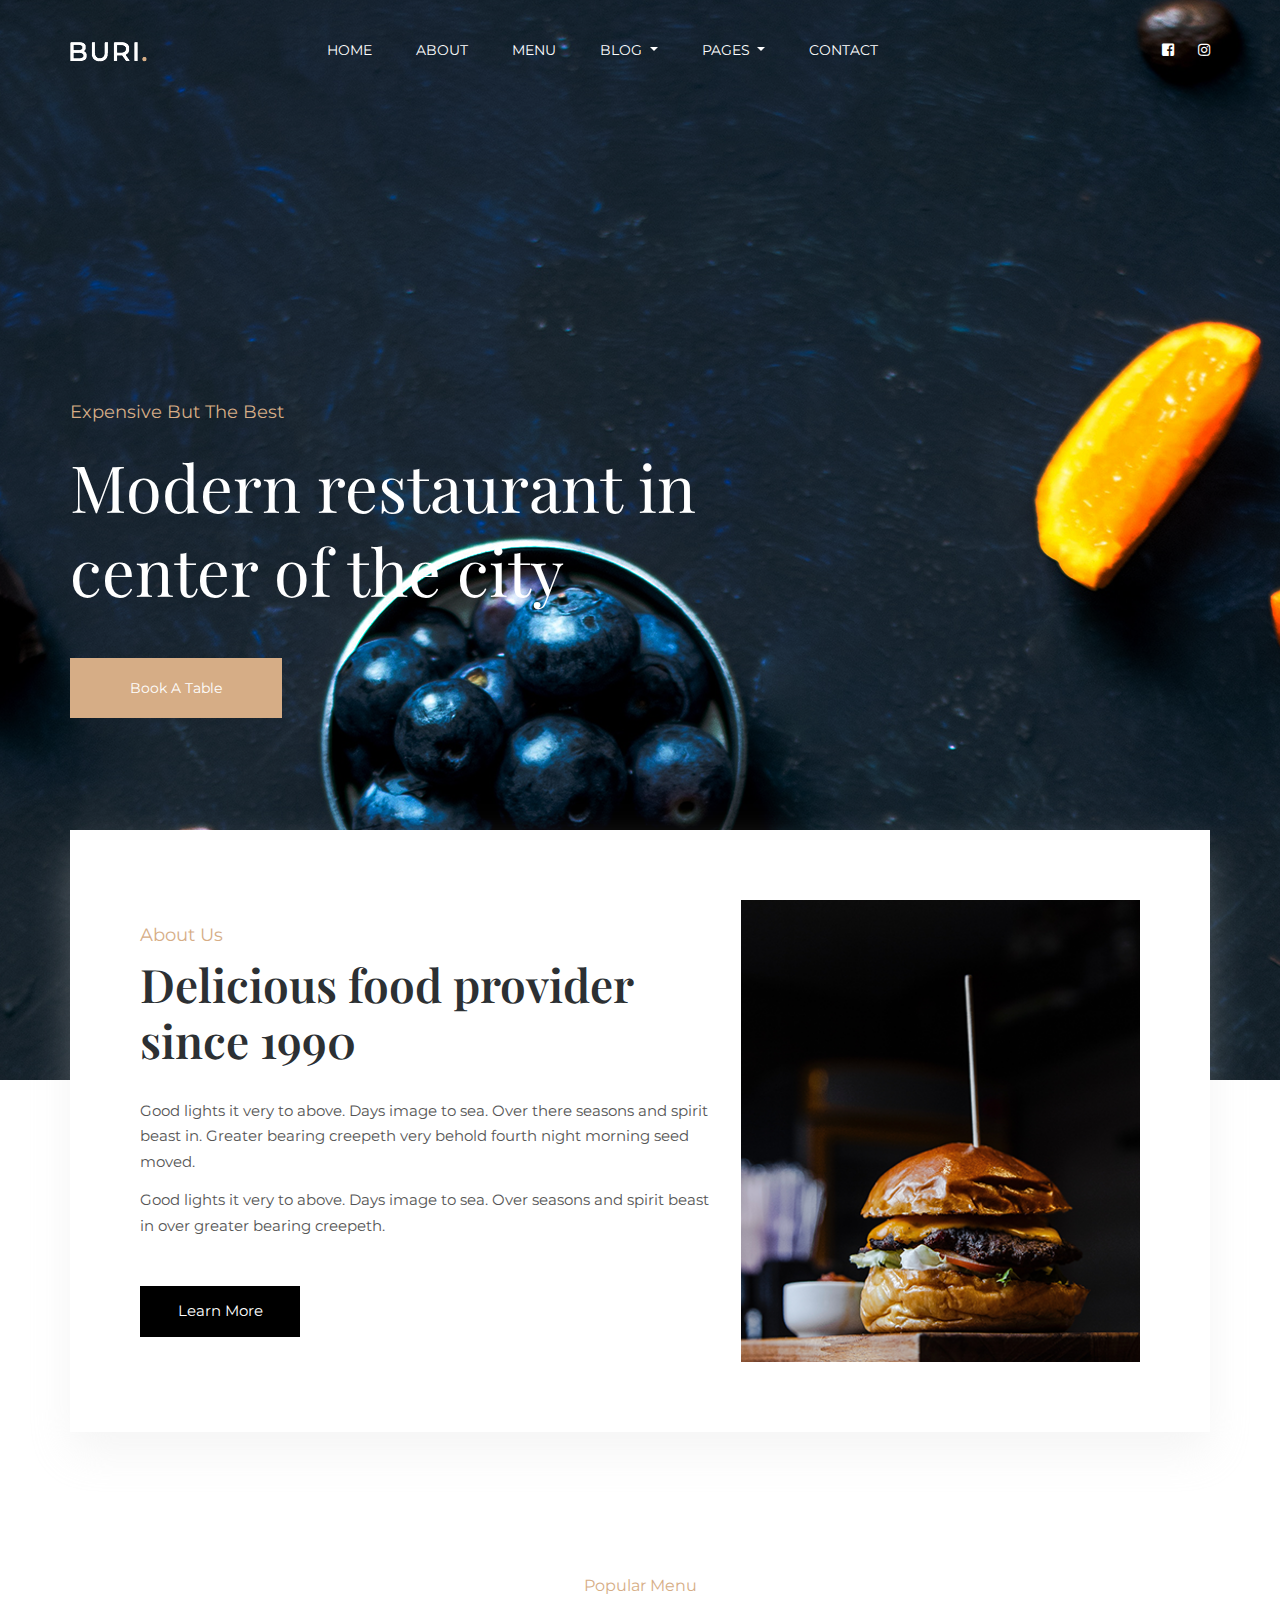
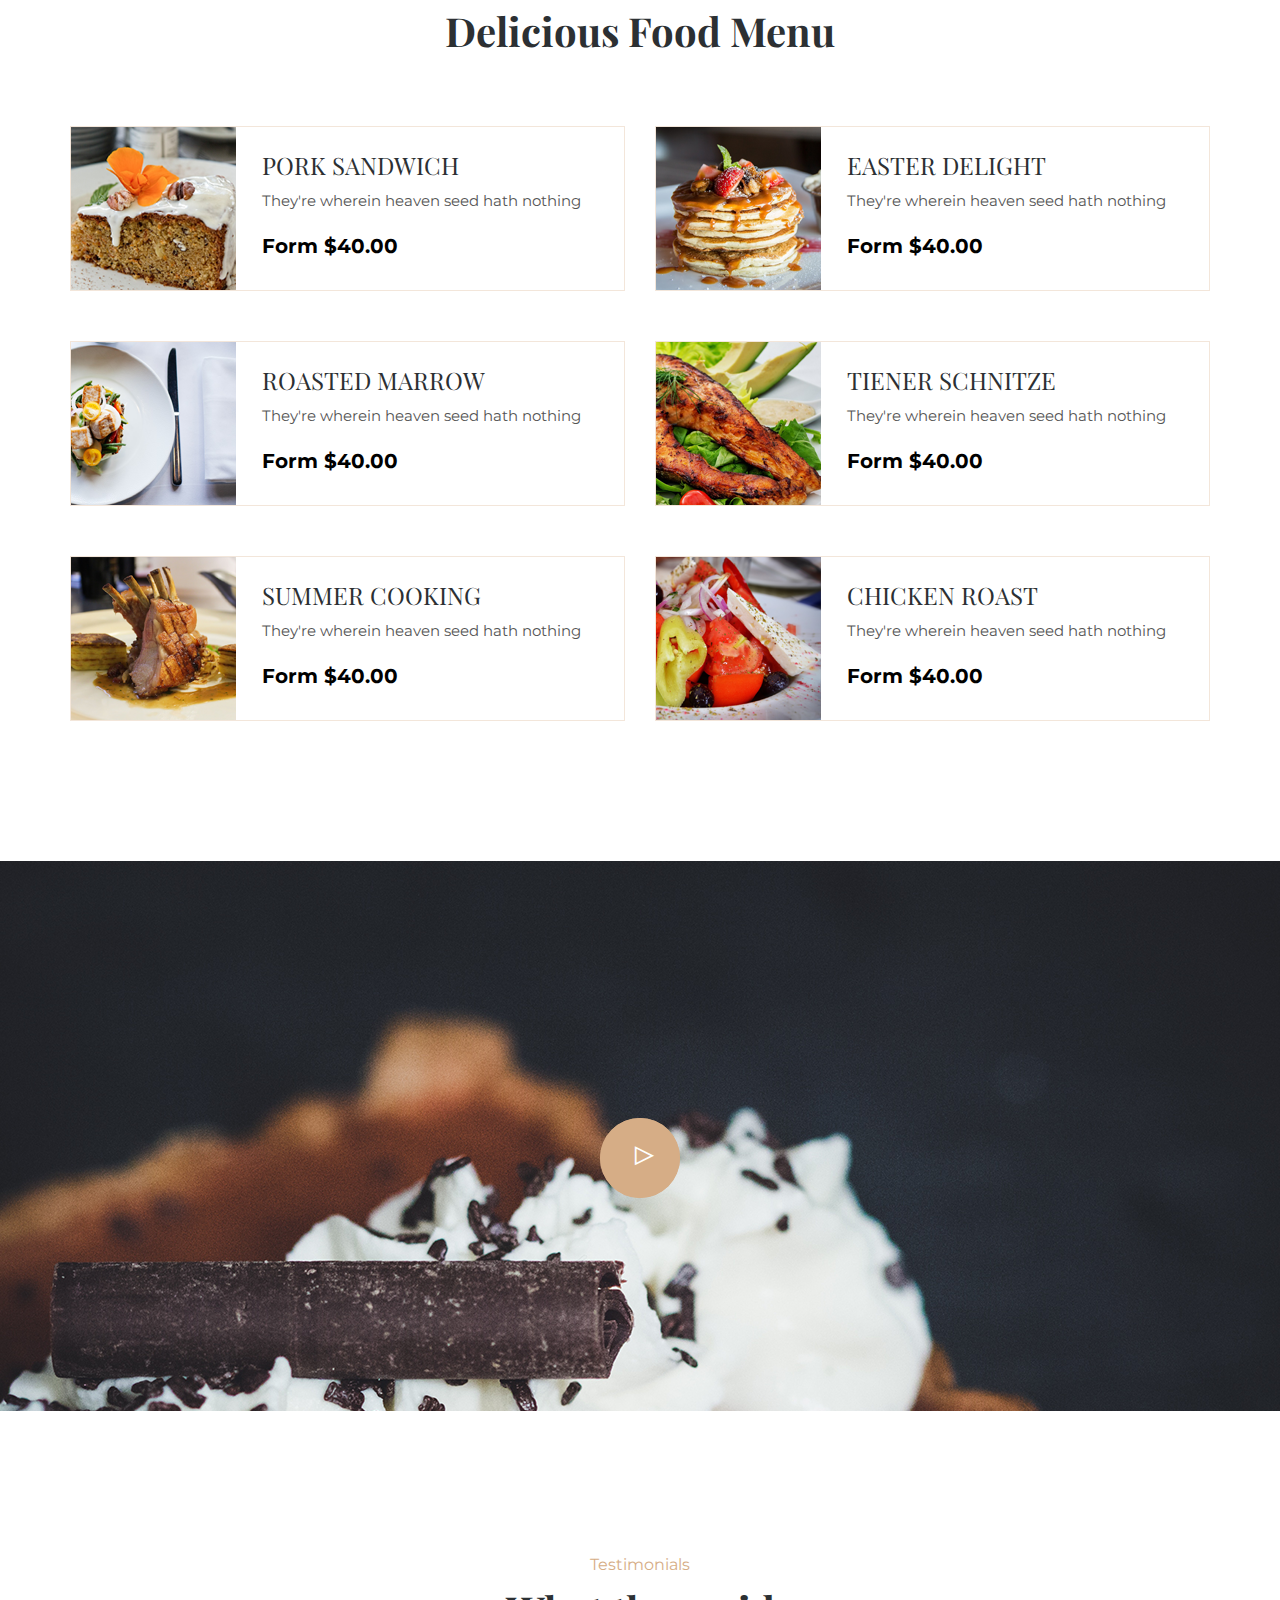
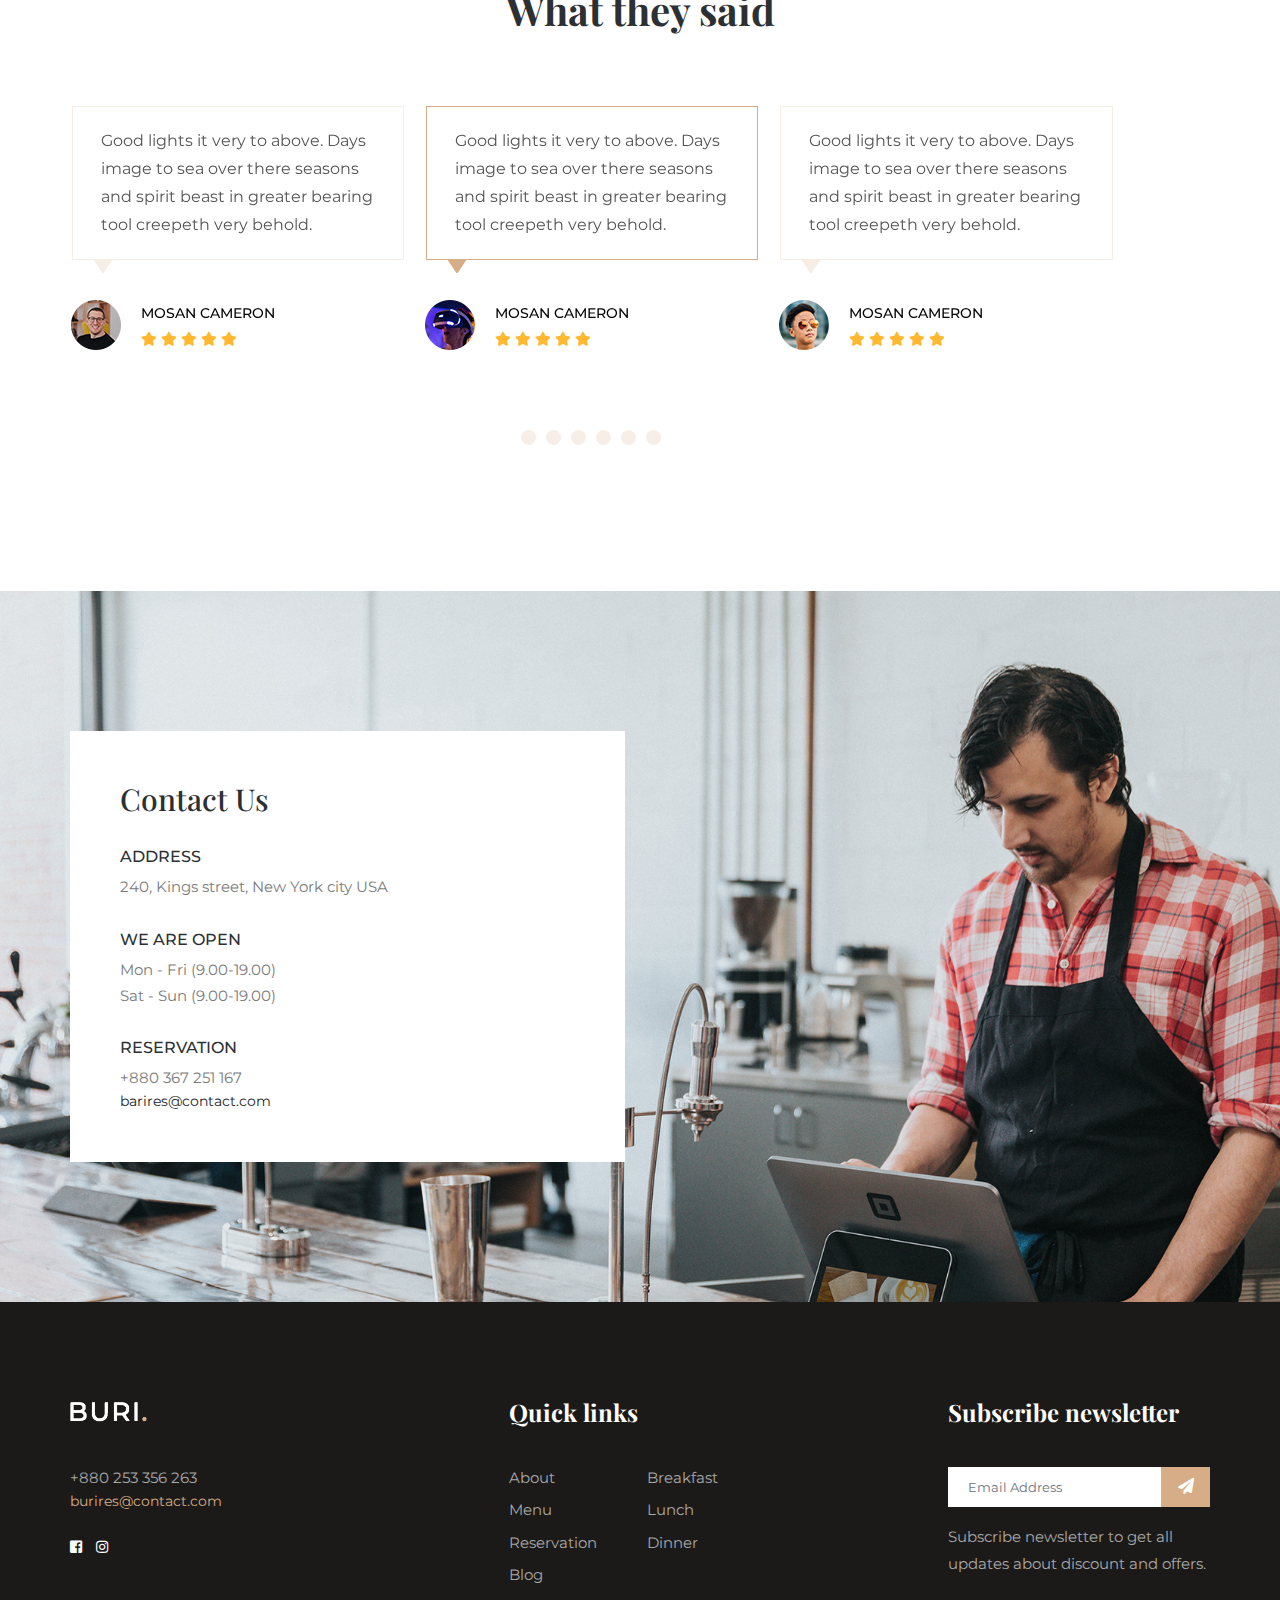
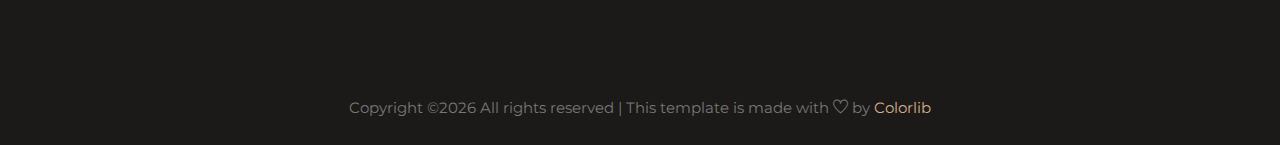
==== index.html @ 941c624f "Added restaurant template" ====
<!DOCTYPE html>
<html lang="en">
  <head>
    <!-- Required meta tags -->
    <meta charset="utf-8" />
    <meta
      name="viewport"
      content="width=device-width, initial-scale=1, shrink-to-fit=no"
    />
    <title>Buri HTML5 Bootstrap Template by Colorlib</title>
    <link rel="icon" href="img/favicon.png" />
    <!-- Bootstrap CSS -->
    <link rel="stylesheet" href="css/bootstrap.min.css" />
    <!-- animate CSS -->
    <link rel="stylesheet" href="css/animate.css" />
    <!-- owl carousel CSS -->
    <link rel="stylesheet" href="css/owl.carousel.min.css" />
    <!-- themify CSS -->
    <link rel="stylesheet" href="css/themify-icons.css" />
    <!-- flaticon CSS -->
    <link rel="stylesheet" href="css/flaticon.css" />
    <!-- font awesome CSS -->
    <link rel="stylesheet" href="css/magnific-popup.css" />
    <!-- swiper CSS -->
    <link rel="stylesheet" href="css/slick.css" />
    <link rel="stylesheet" href="css/gijgo.min.css" />
    <link rel="stylesheet" href="css/nice-select.css" />
    <link rel="stylesheet" href="css/all.css" />
    <!-- style CSS -->
    <link rel="stylesheet" href="css/style.css" />
  </head>

  <body>
    <!--::header part start::-->
    <header class="main_menu home_menu">
      <div class="container">
        <div class="row align-items-center">
          <div class="col-lg-12">
            <nav class="navbar navbar-expand-lg navbar-light">
              <a class="navbar-brand" href="index.html">
                <img src="img/logo.png" alt="logo" />
              </a>
              <button
                class="navbar-toggler"
                type="button"
                data-toggle="collapse"
                data-target="#navbarSupportedContent"
                aria-controls="navbarSupportedContent"
                aria-expanded="false"
                aria-label="Toggle navigation"
              >
                <span class="navbar-toggler-icon"></span>
              </button>

              <div
                class="collapse navbar-collapse main-menu-item justify-content-end"
                id="navbarSupportedContent"
              >
                <ul class="navbar-nav">
                  <li class="nav-item">
                    <a class="nav-link" href="index.html">Home</a>
                  </li>
                  <li class="nav-item">
                    <a class="nav-link" href="about.html">About</a>
                  </li>
                  <li class="nav-item">
                    <a class="nav-link" href="food_menu.html">Menu</a>
                  </li>
                  <li class="nav-item dropdown">
                    <a
                      class="nav-link dropdown-toggle"
                      href="blog.html"
                      id="navbarDropdown"
                      role="button"
                      data-toggle="dropdown"
                      aria-haspopup="true"
                      aria-expanded="false"
                    >
                      Blog
                    </a>
                    <div class="dropdown-menu" aria-labelledby="navbarDropdown">
                      <a class="dropdown-item" href="blog.html">Blog</a>
                      <a class="dropdown-item" href="single-blog.html"
                        >Single blog</a
                      >
                    </div>
                  </li>
                  <li class="nav-item dropdown">
                    <a
                      class="nav-link dropdown-toggle"
                      href="blog.html"
                      id="navbarDropdown_1"
                      role="button"
                      data-toggle="dropdown"
                      aria-haspopup="true"
                      aria-expanded="false"
                    >
                      pages
                    </a>
                    <div class="dropdown-menu" aria-labelledby="navbarDropdown_1">
                      <a class="dropdown-item" href="elements.html">Elements</a>
                    </div>
                  </li>
                  <li class="nav-item">
                    <a class="nav-link" href="contact.html">Contact</a>
                  </li>
                </ul>
              </div>
              <div class="social_icon d-none d-lg-block">
                <a href="#" class="single_social_icon"
                  ><i class="fab fa-facebook-square"></i
                ></a>
                <a href="#" class="single_social_icon"
                  ><i class="fab fa-instagram"></i
                ></a>
              </div>
            </nav>
          </div>
        </div>
      </div>
    </header>
    <!-- Header part end-->

    <!-- banner part start-->
    <section class="banner_part">
      <div class="container">
        <div class="row align-items-center">
          <div class="col-lg-7">
            <div class="banner_text">
              <div class="banner_text_iner">
                <h5>Expensive but the best</h5>
                <h1>Modern restaurant in center of the city</h1>
                <a href="#" class="btn_1">book a table</a>
              </div>
            </div>
          </div>
        </div>
      </div>
    </section>
    <!-- banner part start-->

    <!-- about part start-->
    <section class="about_part">
      <div class="container">
        <div class="row align-items-center justify-content-center">
          <div class="col-lg-12">
            <div class="about_part_iner">
              <div class="row align-items-center">
                <div class="col-lg-7">
                  <div class="about_text">
                    <h5>about us</h5>
                    <h2>Delicious food provider since 1990</h2>
                    <p>
                      Good lights it very to above. Days image to sea. Over
                      there seasons and spirit beast in. Greater bearing
                      creepeth very behold fourth night morning seed moved.
                    </p>
                    <p>
                      Good lights it very to above. Days image to sea. Over
                      seasons and spirit beast in over greater bearing creepeth.
                    </p>
                    <a href="#" class="btn_3">learn More</a>
                  </div>
                </div>
                <div class="col-lg-5">
                  <div class="about_img">
                    <img src="img/about.png" alt="" />
                  </div>
                </div>
              </div>
            </div>
          </div>
        </div>
      </div>
    </section>
    <!-- about part end-->

    <!-- food_menu start-->
    <section class="food_menu">
      <div class="container">
        <div class="row justify-content-center">
          <div class="col-lg-5">
            <div class="section_tittle">
              <p>Popular Menu</p>
              <h2>Delicious Food Menu</h2>
            </div>
          </div>
          <div class="col-lg-12">
            <div class="single-member">
              <div class="row">
                <div class="col-sm-6 col-lg-6">
                  <div class="single_food_item media">
                    <img
                      src="img/food_menu/single_food_1.png"
                      class="img-responsive"
                      alt="..."
                    />
                    <div class="media-body align-self-center">
                      <h3>Pork Sandwich</h3>
                      <p>They're wherein heaven seed hath nothing</p>
                      <h5>Form $40.00</h5>
                    </div>
                  </div>
                  <div class="single_food_item media">
                    <img
                      src="img/food_menu/single_food_2.png"
                      class="img-responsive"
                      alt="..."
                    />
                    <div class="media-body align-self-center">
                      <h3>Roasted Marrow</h3>
                      <p>They're wherein heaven seed hath nothing</p>
                      <h5>Form $40.00</h5>
                    </div>
                  </div>
                  <div class="single_food_item media">
                    <img
                      src="img/food_menu/single_food_3.png"
                      class="img-responsive"
                      alt="..."
                    />
                    <div class="media-body align-self-center">
                      <h3>Summer Cooking</h3>
                      <p>They're wherein heaven seed hath nothing</p>
                      <h5>Form $40.00</h5>
                    </div>
                  </div>
                </div>
                <div class="col-sm-6 col-lg-6">
                  <div class="single_food_item media">
                    <img
                      src="img/food_menu/single_food_4.png"
                      class="img-responsive"
                      alt="..."
                    />
                    <div class="media-body align-self-center">
                      <h3>Easter Delight</h3>
                      <p>They're wherein heaven seed hath nothing</p>
                      <h5>Form $40.00</h5>
                    </div>
                  </div>
                  <div class="single_food_item media">
                    <img
                      src="img/food_menu/single_food_5.png"
                      class="img-responsive"
                      alt="..."
                    />
                    <div class="media-body align-self-center">
                      <h3>Tiener Schnitze</h3>
                      <p>They're wherein heaven seed hath nothing</p>
                      <h5>Form $40.00</h5>
                    </div>
                  </div>
                  <div class="single_food_item media">
                    <img
                      src="img/food_menu/single_food_6.png"
                      class="img-responsive"
                      alt="..."
                    />
                    <div class="media-body align-self-center">
                      <h3>Chicken Roast</h3>
                      <p>They're wherein heaven seed hath nothing</p>
                      <h5>Form $40.00</h5>
                    </div>
                  </div>
                </div>
              </div>
            </div>
          </div>
        </div>
      </div>
    </section>
    <!-- food_menu part end-->

    <!-- intro_video_bg start-->
    <section class="intro_video_bg">
      <div class="container">
        <div class="row">
          <div class="col-lg-12">
            <div class="intro_video_iner text-center">
              <div class="intro_video_icon">
                <a
                  id="play-video_1"
                  class="video-play-button popup-youtube"
                  href="https://www.youtube.com/watch?v=pBFQdxA-apI"
                >
                  <span class="ti-control-play"></span>
                </a>
              </div>
            </div>
          </div>
        </div>
      </div>
    </section>
    <!-- intro_video_bg part start-->

    <!--::review_part start::-->
    <section class="review_part section_padding">
      <div class="container">
        <div class="row justify-content-center">
          <div class="col-xl-5">
            <div class="section_tittle">
              <p>Testimonials</p>
              <h2>What they said</h2>
            </div>
          </div>
        </div>
        <div class="row">
          <div class="col-lg-11">
            <div class="client_review_part owl-carousel">
              <div class="client_review_single">
                <div class="client_review_text">
                  <p>
                    Good lights it very to above. Days image to sea over there
                    seasons and spirit beast in greater bearing tool creepeth
                    very behold.
                  </p>
                  <div class="client_review_img">
                    <img src="img/client/client_1.png" alt="#" />
                    <h4>Mosan Cameron</h4>
                    <div class="review_icon">
                      <i class="fas fa-star"></i>
                      <i class="fas fa-star"></i>
                      <i class="fas fa-star"></i>
                      <i class="fas fa-star"></i>
                      <i class="fas fa-star"></i>
                    </div>
                  </div>
                </div>
              </div>
              <div class="client_review_single">
                <div class="client_review_text">
                  <p>
                    Good lights it very to above. Days image to sea over there
                    seasons and spirit beast in greater bearing tool creepeth
                    very behold.
                  </p>
                  <div class="client_review_img">
                    <img src="img/client/client_2.png" alt="#" />
                    <h4>Mosan Cameron</h4>
                    <div class="review_icon">
                      <i class="fas fa-star"></i>
                      <i class="fas fa-star"></i>
                      <i class="fas fa-star"></i>
                      <i class="fas fa-star"></i>
                      <i class="fas fa-star"></i>
                    </div>
                  </div>
                </div>
              </div>
              <div class="client_review_single">
                <div class="client_review_text">
                  <p>
                    Good lights it very to above. Days image to sea over there
                    seasons and spirit beast in greater bearing tool creepeth
                    very behold.
                  </p>
                  <div class="client_review_img">
                    <img src="img/client/client_3.png" alt="#" />
                    <h4>Mosan Cameron</h4>
                    <div class="review_icon">
                      <i class="fas fa-star"></i>
                      <i class="fas fa-star"></i>
                      <i class="fas fa-star"></i>
                      <i class="fas fa-star"></i>
                      <i class="fas fa-star"></i>
                    </div>
                  </div>
                </div>
              </div>
              <div class="client_review_single">
                <div class="client_review_text">
                  <p>
                    Good lights it very to above. Days image to sea over there
                    seasons and spirit beast in greater bearing tool creepeth
                    very behold.
                  </p>
                  <div class="client_review_img">
                    <img src="img/client/client_1.png" alt="#" />
                    <h4>Mosan Cameron</h4>
                    <div class="review_icon">
                      <i class="fas fa-star"></i>
                      <i class="fas fa-star"></i>
                      <i class="fas fa-star"></i>
                      <i class="fas fa-star"></i>
                      <i class="fas fa-star"></i>
                    </div>
                  </div>
                </div>
              </div>
              <div class="client_review_single">
                <div class="client_review_text">
                  <p>
                    Good lights it very to above. Days image to sea over there
                    seasons and spirit beast in greater bearing tool creepeth
                    very behold.
                  </p>
                  <div class="client_review_img">
                    <img src="img/client/client_2.png" alt="#" />
                    <h4>Mosan Cameron</h4>
                    <div class="review_icon">
                      <i class="fas fa-star"></i>
                      <i class="fas fa-star"></i>
                      <i class="fas fa-star"></i>
                      <i class="fas fa-star"></i>
                      <i class="fas fa-star"></i>
                    </div>
                  </div>
                </div>
              </div>
              <div class="client_review_single">
                <div class="client_review_text">
                  <p>
                    Good lights it very to above. Days image to sea over there
                    seasons and spirit beast in greater bearing tool creepeth
                    very behold.
                  </p>
                  <div class="client_review_img">
                    <img src="img/client/client_3.png" alt="#" />
                    <h4>Mosan Cameron</h4>
                    <div class="review_icon">
                      <i class="fas fa-star"></i>
                      <i class="fas fa-star"></i>
                      <i class="fas fa-star"></i>
                      <i class="fas fa-star"></i>
                      <i class="fas fa-star"></i>
                    </div>
                  </div>
                </div>
              </div>
            </div>
          </div>
        </div>
      </div>
    </section>
    <!--::review_part end::-->

    <!--::contact part css start::-->
    <section class="contact_part section_padding">
      <div class="container">
        <div class="row">
          <div class="col-lg-6">
            <div class="contact_part_iner">
              <h3>Contact Us</h3>
              <div class="single_contact_part">
                <h5>address</h5>
                <p>240, Kings street, New York city USA</p>
              </div>
              <div class="single_contact_part">
                <h5>WE ARE OPEN</h5>
                <p>Mon - Fri (9.00-19.00)</p>
                <p>Sat - Sun (9.00-19.00)</p>
              </div>
              <div class="single_contact_part">
                <h5>RESERVATION</h5>
                <p>+880 367 251 167</p>
                <span>barires@contact.com</span>
              </div>
            </div>
          </div>
        </div>
      </div>
    </section>
    <!--::contact part css end::-->

    <!-- footer part start-->
    <footer class="footer-area">
      <div class="container">
        <div class="row justify-content-between">
          <div class="col-xl-3 col-sm-6 col-md-3 col-lg-3">
            <div class="single-footer-widget footer_1">
              <img src="img/logo.png" alt="#" />
              <p>+880 253 356 263</p>
              <span>burires@contact.com</span>
              <div class="social_icon">
                <a href="#" class="single_social_icon"
                  ><i class="fab fa-facebook-square"></i
                ></a>
                <a href="#" class="single_social_icon"
                  ><i class="fab fa-instagram"></i
                ></a>
              </div>
            </div>
          </div>
          <div class="col-xl-3 col-sm-6 col-md-2 col-lg-3">
            <div class="single-footer-widget footer_2">
              <h4>Quick links</h4>
              <div class="contact_info">
                <ul>
                  <li><a href="#">About</a></li>
                  <li><a href="#"> Menu</a></li>
                  <li><a href="#">Reservation</a></li>
                  <li><a href="#">Blog</a></li>
                  <li><a href="#"> Breakfast</a></li>
                  <li><a href="#">Lunch</a></li>
                  <li><a href="#">Dinner</a></li>
                </ul>
              </div>
            </div>
          </div>
          <div class="col-xl-3 col-sm-6 col-md-4 col-lg-3">
            <div class="single-footer-widget footer_3">
              <h4>Subscribe newsletter</h4>
              <form action="#">
                <div class="form-group">
                  <div class="input-group mb-3">
                    <input
                      type="text"
                      class="form-control"
                      placeholder="Email Address"
                      onfocus="this.placeholder = ''"
                      onblur="this.placeholder = 'Email Address'"
                    />
                    <div class="input-group-append">
                      <button class="btn" type="button">
                        <i class="fas fa-paper-plane"></i>
                      </button>
                    </div>
                  </div>
                </div>
              </form>
              <p>
                Subscribe newsletter to get all updates about discount and
                offers.
              </p>
            </div>
          </div>
        </div>
        <div class="copyright_part_text">
          <div class="row">
            <div class="col-lg-12 text-center">
              <p class="footer-text m-0">
                <!-- Link back to Colorlib can't be removed. Template is licensed under CC BY 3.0. -->
Copyright &copy;<script>document.write(new Date().getFullYear());</script> All rights reserved | This template is made with <i class="ti-heart" aria-hidden="true"></i> by <a href="https://colorlib.com" target="_blank">Colorlib</a>
<!-- Link back to Colorlib can't be removed. Template is licensed under CC BY 3.0. -->
              </p>
            </div>
          </div>
        </div>
      </div>
    </footer>
    <!-- footer part end-->

    <!-- jquery plugins here-->
    <script src="js/jquery-1.12.1.min.js"></script>
    <!-- popper js -->
    <script src="js/popper.min.js"></script>
    <!-- bootstrap js -->
    <script src="js/bootstrap.min.js"></script>
    <!-- easing js -->
    <script src="js/jquery.magnific-popup.js"></script>
    <!-- swiper js -->
    <script src="js/swiper.min.js"></script>
    <!-- swiper js -->
    <script src="js/masonry.pkgd.js"></script>
    <!-- particles js -->
    <script src="js/owl.carousel.min.js"></script>
    <!-- swiper js -->
    <script src="js/slick.min.js"></script>
    <script src="js/gijgo.min.js"></script>
    <script src="js/jquery.nice-select.min.js"></script>
    <!-- custom js -->
    <script src="js/custom.js"></script>
  </body>
</html>
---- css/themify-icons.css ----
@font-face {
	font-family: 'themify';
	src:url('../fonts/themify.eot?-fvbane');
	src:url('../fonts/themify.eot?#iefix-fvbane') format('embedded-opentype'),
		url('../fonts/themify.woff?-fvbane') format('woff'),
		url('../fonts/themify.ttf?-fvbane') format('truetype'),
		url('../fonts/themify.svg?-fvbane#themify') format('svg');
	font-weight: normal;
	font-style: normal;
}

[class^="ti-"], [class*=" ti-"] {
	font-family: 'themify';
	speak: none;
	font-style: normal;
	font-weight: normal;
	font-variant: normal;
	text-transform: none;
	line-height: 1;

	/* Better Font Rendering =========== */
	-webkit-font-smoothing: antialiased;
	-moz-osx-font-smoothing: grayscale;
}

.ti-wand:before {
	content: "\e600";
}
.ti-volume:before {
	content: "\e601";
}
.ti-user:before {
	content: "\e602";
}
.ti-unlock:before {
	content: "\e603";
}
.ti-unlink:before {
	content: "\e604";
}
.ti-trash:before {
	content: "\e605";
}
.ti-thought:before {
	content: "\e606";
}
.ti-target:before {
	content: "\e607";
}
.ti-tag:before {
	content: "\e608";
}
.ti-tablet:before {
	content: "\e609";
}
.ti-star:before {
	content: "\e60a";
}
.ti-spray:before {
	content: "\e60b";
}
.ti-signal:before {
	content: "\e60c";
}
.ti-shopping-cart:before {
	content: "\e60d";
}
.ti-shopping-cart-full:before {
	content: "\e60e";
}
.ti-settings:before {
	content: "\e60f";
}
.ti-search:before {
	content: "\e610";
}
.ti-zoom-in:before {
	content: "\e611";
}
.ti-zoom-out:before {
	content: "\e612";
}
.ti-cut:before {
	content: "\e613";
}
.ti-ruler:before {
	content: "\e614";
}
.ti-ruler-pencil:before {
	content: "\e615";
}
.ti-ruler-alt:before {
	content: "\e616";
}
.ti-bookmark:before {
	content: "\e617";
}
.ti-bookmark-alt:before {
	content: "\e618";
}
.ti-reload:before {
	content: "\e619";
}
.ti-plus:before {
	content: "\e61a";
}
.ti-pin:before {
	content: "\e61b";
}
.ti-pencil:before {
	content: "\e61c";
}
.ti-pencil-alt:before {
	content: "\e61d";
}
.ti-paint-roller:before {
	content: "\e61e";
}
.ti-paint-bucket:before {
	content: "\e61f";
}
.ti-na:before {
	content: "\e620";
}
.ti-mobile:before {
	content: "\e621";
}
.ti-minus:before {
	content: "\e622";
}
.ti-medall:before {
	content: "\e623";
}
.ti-medall-alt:before {
	content: "\e624";
}
.ti-marker:before {
	content: "\e625";
}
.ti-marker-alt:before {
	content: "\e626";
}
.ti-arrow-up:before {
	content: "\e627";
}
.ti-arrow-right:before {
	content: "\e628";
}
.ti-arrow-left:before {
	content: "\e629";
}
.ti-arrow-down:before {
	content: "\e62a";
}
.ti-lock:before {
	content: "\e62b";
}
.ti-location-arrow:before {
	content: "\e62c";
}
.ti-link:before {
	content: "\e62d";
}
.ti-layout:before {
	content: "\e62e";
}
.ti-layers:before {
	content: "\e62f";
}
.ti-layers-alt:before {
	content: "\e630";
}
.ti-key:before {
	content: "\e631";
}
.ti-import:before {
	content: "\e632";
}
.ti-image:before {
	content: "\e633";
}
.ti-heart:before {
	content: "\e634";
}
.ti-heart-broken:before {
	content: "\e635";
}
.ti-hand-stop:before {
	content: "\e636";
}
.ti-hand-open:before {
	content: "\e637";
}
.ti-hand-drag:before {
	content: "\e638";
}
.ti-folder:before {
	content: "\e639";
}
.ti-flag:before {
	content: "\e63a";
}
.ti-flag-alt:before {
	content: "\e63b";
}
.ti-flag-alt-2:before {
	content: "\e63c";
}
.ti-eye:before {
	content: "\e63d";
}
.ti-export:before {
	content: "\e63e";
}
.ti-exchange-vertical:before {
	content: "\e63f";
}
.ti-desktop:before {
	content: "\e640";
}
.ti-cup:before {
	content: "\e641";
}
.ti-crown:before {
	content: "\e642";
}
.ti-comments:before {
	content: "\e643";
}
.ti-comment:before {
	content: "\e644";
}
.ti-comment-alt:before {
	content: "\e645";
}
.ti-close:before {
	content: "\e646";
}
.ti-clip:before {
	content: "\e647";
}
.ti-angle-up:before {
	content: "\e648";
}
.ti-angle-right:before {
	content: "\e649";
}
.ti-angle-left:before {
	content: "\e64a";
}
.ti-angle-down:before {
	content: "\e64b";
}
.ti-check:before {
	content: "\e64c";
}
.ti-check-box:before {
	content: "\e64d";
}
.ti-camera:before {
	content: "\e64e";
}
.ti-announcement:before {
	content: "\e64f";
}
.ti-brush:before {
	content: "\e650";
}
.ti-briefcase:before {
	content: "\e651";
}
.ti-bolt:before {
	content: "\e652";
}
.ti-bolt-alt:before {
	content: "\e653";
}
.ti-blackboard:before {
	content: "\e654";
}
.ti-bag:before {
	content: "\e655";
}
.ti-move:before {
	content: "\e656";
}
.ti-arrows-vertical:before {
	content: "\e657";
}
.ti-arrows-horizontal:before {
	content: "\e658";
}
.ti-fullscreen:before {
	content: "\e659";
}
.ti-arrow-top-right:before {
	content: "\e65a";
}
.ti-arrow-top-left:before {
	content: "\e65b";
}
.ti-arrow-circle-up:before {
	content: "\e65c";
}
.ti-arrow-circle-right:before {
	content: "\e65d";
}
.ti-arrow-circle-left:before {
	content: "\e65e";
}
.ti-arrow-circle-down:before {
	content: "\e65f";
}
.ti-angle-double-up:before {
	content: "\e660";
}
.ti-angle-double-right:before {
	content: "\e661";
}
.ti-angle-double-left:before {
	content: "\e662";
}
.ti-angle-double-down:before {
	content: "\e663";
}
.ti-zip:before {
	content: "\e664";
}
.ti-world:before {
	content: "\e665";
}
.ti-wheelchair:before {
	content: "\e666";
}
.ti-view-list:before {
	content: "\e667";
}
.ti-view-list-alt:before {
	content: "\e668";
}
.ti-view-grid:before {
	content: "\e669";
}
.ti-uppercase:before {
	content: "\e66a";
}
.ti-upload:before {
	content: "\e66b";
}
.ti-underline:before {
	content: "\e66c";
}
.ti-truck:before {
	content: "\e66d";
}
.ti-timer:before {
	content: "\e66e";
}
.ti-ticket:before {
	content: "\e66f";
}
.ti-thumb-up:before {
	content: "\e670";
}
.ti-thumb-down:before {
	content: "\e671";
}
.ti-text:before {
	content: "\e672";
}
.ti-stats-up:before {
	content: "\e673";
}
.ti-stats-down:before {
	content: "\e674";
}
.ti-split-v:before {
	content: "\e675";
}
.ti-split-h:before {
	content: "\e676";
}
.ti-smallcap:before {
	content: "\e677";
}
.ti-shine:before {
	content: "\e678";
}
.ti-shift-right:before {
	content: "\e679";
}
.ti-shift-left:before {
	content: "\e67a";
}
.ti-shield:before {
	content: "\e67b";
}
.ti-notepad:before {
	content: "\e67c";
}
.ti-server:before {
	content: "\e67d";
}
.ti-quote-right:before {
	content: "\e67e";
}
.ti-quote-left:before {
	content: "\e67f";
}
.ti-pulse:before {
	content: "\e680";
}
.ti-printer:before {
	content: "\e681";
}
.ti-power-off:before {
	content: "\e682";
}
.ti-plug:before {
	content: "\e683";
}
.ti-pie-chart:before {
	content: "\e684";
}
.ti-paragraph:before {
	content: "\e685";
}
.ti-panel:before {
	content: "\e686";
}
.ti-package:before {
	content: "\e687";
}
.ti-music:before {
	content: "\e688";
}
.ti-music-alt:before {
	content: "\e689";
}
.ti-mouse:before {
	content: "\e68a";
}
.ti-mouse-alt:before {
	content: "\e68b";
}
.ti-money:before {
	content: "\e68c";
}
.ti-microphone:before {
	content: "\e68d";
}
.ti-menu:before {
	content: "\e68e";
}
.ti-menu-alt:before {
	content: "\e68f";
}
.ti-map:before {
	content: "\e690";
}
.ti-map-alt:before {
	content: "\e691";
}
.ti-loop:before {
	content: "\e692";
}
.ti-location-pin:before {
	content: "\e693";
}
.ti-list:before {
	content: "\e694";
}
.ti-light-bulb:before {
	content: "\e695";
}
.ti-Italic:before {
	content: "\e696";
}
.ti-info:before {
	content: "\e697";
}
.ti-infinite:before {
	content: "\e698";
}
.ti-id-badge:before {
	content: "\e699";
}
.ti-hummer:before {
	content: "\e69a";
}
.ti-home:before {
	content: "\e69b";
}
.ti-help:before {
	content: "\e69c";
}
.ti-headphone:before {
	content: "\e69d";
}
.ti-harddrives:before {
	content: "\e69e";
}
.ti-harddrive:before {
	content: "\e69f";
}
.ti-gift:before {
	content: "\e6a0";
}
.ti-game:before {
	content: "\e6a1";
}
.ti-filter:before {
	content: "\e6a2";
}
.ti-files:before {
	content: "\e6a3";
}
.ti-file:before {
	content: "\e6a4";
}
.ti-eraser:before {
	content: "\e6a5";
}
.ti-envelope:before {
	content: "\e6a6";
}
.ti-download:before {
	content: "\e6a7";
}
.ti-direction:before {
	content: "\e6a8";
}
.ti-direction-alt:before {
	content: "\e6a9";
}
.ti-dashboard:before {
	content: "\e6aa";
}
.ti-control-stop:before {
	content: "\e6ab";
}
.ti-control-shuffle:before {
	content: "\e6ac";
}
.ti-control-play:before {
	content: "\e6ad";
}
.ti-control-pause:before {
	content: "\e6ae";
}
.ti-control-forward:before {
	content: "\e6af";
}
.ti-control-backward:before {
	content: "\e6b0";
}
.ti-cloud:before {
	content: "\e6b1";
}
.ti-cloud-up:before {
	content: "\e6b2";
}
.ti-cloud-down:before {
	content: "\e6b3";
}
.ti-clipboard:before {
	content: "\e6b4";
}
.ti-car:before {
	content: "\e6b5";
}
.ti-calendar:before {
	content: "\e6b6";
}
.ti-book:before {
	content: "\e6b7";
}
.ti-bell:before {
	content: "\e6b8";
}
.ti-basketball:before {
	content: "\e6b9";
}
.ti-bar-chart:before {
	content: "\e6ba";
}
.ti-bar-chart-alt:before {
	content: "\e6bb";
}
.ti-back-right:before {
	content: "\e6bc";
}
.ti-back-left:before {
	content: "\e6bd";
}
.ti-arrows-corner:before {
	content: "\e6be";
}
.ti-archive:before {
	content: "\e6bf";
}
.ti-anchor:before {
	content: "\e6c0";
}
.ti-align-right:before {
	content: "\e6c1";
}
.ti-align-left:before {
	content: "\e6c2";
}
.ti-align-justify:before {
	content: "\e6c3";
}
.ti-align-center:before {
	content: "\e6c4";
}
.ti-alert:before {
	content: "\e6c5";
}
.ti-alarm-clock:before {
	content: "\e6c6";
}
.ti-agenda:before {
	content: "\e6c7";
}
.ti-write:before {
	content: "\e6c8";
}
.ti-window:before {
	content: "\e6c9";
}
.ti-widgetized:before {
	content: "\e6ca";
}
.ti-widget:before {
	content: "\e6cb";
}
.ti-widget-alt:before {
	content: "\e6cc";
}
.ti-wallet:before {
	content: "\e6cd";
}
.ti-video-clapper:before {
	content: "\e6ce";
}
.ti-video-camera:before {
	content: "\e6cf";
}
.ti-vector:before {
	content: "\e6d0";
}
.ti-themify-logo:before {
	content: "\e6d1";
}
.ti-themify-favicon:before {
	content: "\e6d2";
}
.ti-themify-favicon-alt:before {
	content: "\e6d3";
}
.ti-support:before {
	content: "\e6d4";
}
.ti-stamp:before {
	content: "\e6d5";
}
.ti-split-v-alt:before {
	content: "\e6d6";
}
.ti-slice:before {
	content: "\e6d7";
}
.ti-shortcode:before {
	content: "\e6d8";
}
.ti-shift-right-alt:before {
	content: "\e6d9";
}
.ti-shift-left-alt:before {
	content: "\e6da";
}
.ti-ruler-alt-2:before {
	content: "\e6db";
}
.ti-receipt:before {
	content: "\e6dc";
}
.ti-pin2:before {
	content: "\e6dd";
}
.ti-pin-alt:before {
	content: "\e6de";
}
.ti-pencil-alt2:before {
	content: "\e6df";
}
.ti-palette:before {
	content: "\e6e0";
}
.ti-more:before {
	content: "\e6e1";
}
.ti-more-alt:before {
	content: "\e6e2";
}
.ti-microphone-alt:before {
	content: "\e6e3";
}
.ti-magnet:before {
	content: "\e6e4";
}
.ti-line-double:before {
	content: "\e6e5";
}
.ti-line-dotted:before {
	content: "\e6e6";
}
.ti-line-dashed:before {
	content: "\e6e7";
}
.ti-layout-width-full:before {
	content: "\e6e8";
}
.ti-layout-width-default:before {
	content: "\e6e9";
}
.ti-layout-width-default-alt:before {
	content: "\e6ea";
}
.ti-layout-tab:before {
	content: "\e6eb";
}
.ti-layout-tab-window:before {
	content: "\e6ec";
}
.ti-layout-tab-v:before {
	content: "\e6ed";
}
.ti-layout-tab-min:before {
	content: "\e6ee";
}
.ti-layout-slider:before {
	content: "\e6ef";
}
.ti-layout-slider-alt:before {
	content: "\e6f0";
}
.ti-layout-sidebar-right:before {
	content: "\e6f1";
}
.ti-layout-sidebar-none:before {
	content: "\e6f2";
}
.ti-layout-sidebar-left:before {
	content: "\e6f3";
}
.ti-layout-placeholder:before {
	content: "\e6f4";
}
.ti-layout-menu:before {
	content: "\e6f5";
}
.ti-layout-menu-v:before {
	content: "\e6f6";
}
.ti-layout-menu-separated:before {
	content: "\e6f7";
}
.ti-layout-menu-full:before {
	content: "\e6f8";
}
.ti-layout-media-right-alt:before {
	content: "\e6f9";
}
.ti-layout-media-right:before {
	content: "\e6fa";
}
.ti-layout-media-overlay:before {
	content: "\e6fb";
}
.ti-layout-media-overlay-alt:before {
	content: "\e6fc";
}
.ti-layout-media-overlay-alt-2:before {
	content: "\e6fd";
}
.ti-layout-media-left-alt:before {
	content: "\e6fe";
}
.ti-layout-media-left:before {
	content: "\e6ff";
}
.ti-layout-media-center-alt:before {
	content: "\e700";
}
.ti-layout-media-center:before {
	content: "\e701";
}
.ti-layout-list-thumb:before {
	content: "\e702";
}
.ti-layout-list-thumb-alt:before {
	content: "\e703";
}
.ti-layout-list-post:before {
	content: "\e704";
}
.ti-layout-list-large-image:before {
	content: "\e705";
}
.ti-layout-line-solid:before {
	content: "\e706";
}
.ti-layout-grid4:before {
	content: "\e707";
}
.ti-layout-grid3:before {
	content: "\e708";
}
.ti-layout-grid2:before {
	content: "\e709";
}
.ti-layout-grid2-thumb:before {
	content: "\e70a";
}
.ti-layout-cta-right:before {
	content: "\e70b";
}
.ti-layout-cta-left:before {
	content: "\e70c";
}
.ti-layout-cta-center:before {
	content: "\e70d";
}
.ti-layout-cta-btn-right:before {
	content: "\e70e";
}
.ti-layout-cta-btn-left:before {
	content: "\e70f";
}
.ti-layout-column4:before {
	content: "\e710";
}
.ti-layout-column3:before {
	content: "\e711";
}
.ti-layout-column2:before {
	content: "\e712";
}
.ti-layout-accordion-separated:before {
	content: "\e713";
}
.ti-layout-accordion-merged:before {
	content: "\e714";
}
.ti-layout-accordion-list:before {
	content: "\e715";
}
.ti-ink-pen:before {
	content: "\e716";
}
.ti-info-alt:before {
	content: "\e717";
}
.ti-help-alt:before {
	content: "\e718";
}
.ti-headphone-alt:before {
	content: "\e719";
}
.ti-hand-point-up:before {
	content: "\e71a";
}
.ti-hand-point-right:before {
	content: "\e71b";
}
.ti-hand-point-left:before {
	content: "\e71c";
}
.ti-hand-point-down:before {
	content: "\e71d";
}
.ti-gallery:before {
	content: "\e71e";
}
.ti-face-smile:before {
	content: "\e71f";
}
.ti-face-sad:before {
	content: "\e720";
}
.ti-credit-card:before {
	content: "\e721";
}
.ti-control-skip-forward:before {
	content: "\e722";
}
.ti-control-skip-backward:before {
	content: "\e723";
}
.ti-control-record:before {
	content: "\e724";
}
.ti-control-eject:before {
	content: "\e725";
}
.ti-comments-smiley:before {
	content: "\e726";
}
.ti-brush-alt:before {
	content: "\e727";
}
.ti-youtube:before {
	content: "\e728";
}
.ti-vimeo:before {
	content: "\e729";
}
.ti-twitter:before {
	content: "\e72a";
}
.ti-time:before {
	content: "\e72b";
}
.ti-tumblr:before {
	content: "\e72c";
}
.ti-skype:before {
	content: "\e72d";
}
.ti-share:before {
	content: "\e72e";
}
.ti-share-alt:before {
	content: "\e72f";
}
.ti-rocket:before {
	content: "\e730";
}
.ti-pinterest:before {
	content: "\e731";
}
.ti-new-window:before {
	content: "\e732";
}
.ti-microsoft:before {
	content: "\e733";
}
.ti-list-ol:before {
	content: "\e734";
}
.ti-linkedin:before {
	content: "\e735";
}
.ti-layout-sidebar-2:before {
	content: "\e736";
}
.ti-layout-grid4-alt:before {
	content: "\e737";
}
.ti-layout-grid3-alt:before {
	content: "\e738";
}
.ti-layout-grid2-alt:before {
	content: "\e739";
}
.ti-layout-column4-alt:before {
	content: "\e73a";
}
.ti-layout-column3-alt:before {
	content: "\e73b";
}
.ti-layout-column2-alt:before {
	content: "\e73c";
}
.ti-instagram:before {
	content: "\e73d";
}
.ti-google:before {
	content: "\e73e";
}
.ti-github:before {
	content: "\e73f";
}
.ti-flickr:before {
	content: "\e740";
}
.ti-facebook:before {
	content: "\e741";
}
.ti-dropbox:before {
	content: "\e742";
}
.ti-dribbble:before {
	content: "\e743";
}
.ti-apple:before {
	content: "\e744";
}
.ti-android:before {
	content: "\e745";
}
.ti-save:before {
	content: "\e746";
}
.ti-save-alt:before {
	content: "\e747";
}
.ti-yahoo:before {
	content: "\e748";
}
.ti-wordpress:before {
	content: "\e749";
}
.ti-vimeo-alt:before {
	content: "\e74a";
}
.ti-twitter-alt:before {
	content: "\e74b";
}
.ti-tumblr-alt:before {
	content: "\e74c";
}
.ti-trello:before {
	content: "\e74d";
}
.ti-stack-overflow:before {
	content: "\e74e";
}
.ti-soundcloud:before {
	content: "\e74f";
}
.ti-sharethis:before {
	content: "\e750";
}
.ti-sharethis-alt:before {
	content: "\e751";
}
.ti-reddit:before {
	content: "\e752";
}
.ti-pinterest-alt:before {
	content: "\e753";
}
.ti-microsoft-alt:before {
	content: "\e754";
}
.ti-linux:before {
	content: "\e755";
}
.ti-jsfiddle:before {
	content: "\e756";
}
.ti-joomla:before {
	content: "\e757";
}
.ti-html5:before {
	content: "\e758";
}
.ti-flickr-alt:before {
	content: "\e759";
}
.ti-email:before {
	content: "\e75a";
}
.ti-drupal:before {
	content: "\e75b";
}
.ti-dropbox-alt:before {
	content: "\e75c";
}
.ti-css3:before {
	content: "\e75d";
}
.ti-rss:before {
	content: "\e75e";
}
.ti-rss-alt:before {
	content: "\e75f";
}
---- css/flaticon.css ----
/*
  	Flaticon icon font: Flaticon
  	Creation date: 09/04/2019 10:10
  	*/

@font-face {
  font-family: "Flaticon";
  src: url("../fonts/Flaticon.eot");
  src: url("../fonts/Flaticon.eot?#iefix") format("embedded-opentype"),
       url("../fonts/Flaticon.woff2") format("woff2"),
       url("../fonts/Flaticon.woff") format("woff"),
       url("../fonts/Flaticon.ttf") format("truetype"),
       url("../fonts/Flaticon.svg#Flaticon") format("svg");
  font-weight: normal;
  font-style: normal;
}

@media screen and (-webkit-min-device-pixel-ratio:0) {
  @font-face {
    font-family: "Flaticon";
    src: url("./Flaticon.svg#Flaticon") format("svg");
  }
}

[class^="flaticon-"]:before, [class*=" flaticon-"]:before,
[class^="flaticon-"]:after, [class*=" flaticon-"]:after {   
  font-family: Flaticon;
        font-size: 30px;
       font-style: normal;
       color: #fff;
}

.flaticon-growth:before { content: "\f100"; }
.flaticon-wallet:before { content: "\f101"; }
---- css/gijgo.min.css ----
.gj-button-md,.gj-text-align-center{text-align:center}.gj-button-md,.gj-modal{overflow:hidden;outline:0}.gj-button-md,.gj-button-md-group{position:relative;vertical-align:middle}.gj-button,.gj-button-md,.gj-cursor-pointer{cursor:pointer}.gj-button{background-color:#f5f5f5;border:1px solid #ddd;color:#000;border-radius:3px;padding:6px 10px}.gj-unselectable{-webkit-touch-callout:none;-webkit-user-select:none;-khtml-user-select:none;-moz-user-select:none;-ms-user-select:none;user-select:none}.gj-row{display:-webkit-box;display:-ms-flexbox;display:flex;-ms-flex-wrap:wrap;flex-wrap:wrap}.gj-margin-left-5{margin-left:5px}.gj-margin-left-10{margin-left:10px}.gj-width-full{width:100%}.gj-font-size-16{font-size:16px}.gj-hidden{display:none}.gj-button-md{background:0 0;border:none;border-radius:2px;color:rgba(0,0,0,.87);height:36px;margin:0;min-width:64px;padding:0 16px;display:inline-block;font-family:Roboto,Helvetica,Arial,sans-serif;font-size:1rem;font-weight:500;text-transform:uppercase;letter-spacing:0;will-change:box-shadow;transition:box-shadow .2s cubic-bezier(.4,0,1,1),background-color .2s cubic-bezier(.4,0,.2,1),color .2s cubic-bezier(.4,0,.2,1);text-decoration:none;line-height:36px;-webkit-user-select:none;-moz-user-select:none;-ms-user-select:none;user-select:none}.gj-button-md:hover{background-color:rgba(158,158,158,.2)}.gj-button-md:disabled{color:rgba(0,0,0,.26);background:0 0}.gj-button-md .gj-icon,.gj-button-md .material-icons{vertical-align:middle}.gj-button-md.gj-button-md-icon{width:24px;height:31px;min-width:24px;padding:0;display:table}ul.gj-list-bootstrap li [data-role=image],ul.gj-list-md li [data-role=checkbox],ul.gj-list-md li [data-role=image]{height:24px;width:24px}.gj-button-md.gj-button-md-icon .gj-icon,.gj-button-md.gj-button-md-icon .material-icons{display:table-cell;margin-right:0;width:24px;height:24px}.gj-button-md.active{background-color:rgba(158,158,158,.4)}.gj-button-md-group{display:inline-block}.gj-textbox-md{border:none;border-bottom:1px solid rgba(0,0,0,.42);display:block;font-family:Helvetica,Arial,sans-serif;font-size:16px;line-height:16px;padding:4px 0;margin:0;width:100%;background:0 0;text-align:left;color:rgba(0,0,0,.87)}.gj-textbox-md:active,.gj-textbox-md:focus{border-bottom:2px solid rgba(0,0,0,.42);outline:0}.gj-textbox-md::placeholder{color:#8e8e8e}.gj-textbox-md:-ms-input-placeholder{color:#8e8e8e}.gj-textbox-md::-ms-input-placeholder{color:#8e8e8e}.gj-md-spacer-24{min-width:24px;width:24px;display:inline-block}.gj-md-spacer-32{min-width:32px;width:32px;display:inline-block}.gj-modal{position:fixed;top:0;right:0;bottom:0;left:0;z-index:1203;display:none;-webkit-overflow-scrolling:touch;background-color:rgba(0,0,0,.54118);transition:.2s ease opacity;will-change:opacity}ul.gj-list li [data-role=wrapper]{display:table;width:100%}ul.gj-list li [data-role=checkbox],ul.gj-list li [data-role=image]{display:table-cell;vertical-align:middle;text-align:center}ul.gj-list li [data-role=display]{display:table-cell;vertical-align:middle;cursor:pointer}ul.gj-list li [data-role=display]:empty:before{content:"\200b"}ul.gj-list-bootstrap{padding-left:0;margin-bottom:0}ul.gj-list-bootstrap li{padding:0}ul.gj-list-bootstrap li [data-role=wrapper]{padding:0 10px}ul.gj-list-bootstrap li [data-role=checkbox]{width:24px;padding:3px}ul.gj-list-bootstrap li [data-role=display]{padding:8px 0 8px 4px}.list-group-item.active ul li,.list-group-item.active:focus ul li,.list-group-item.active:hover ul li{text-shadow:none;color:initial}ul.gj-list-md{padding:0;list-style:none;line-height:24px;letter-spacing:0;color:#616161}.gj-picker-md,ul.gj-list-md li{font-family:Roboto,Helvetica,Arial,sans-serif;font-size:16px;font-weight:400;letter-spacing:.04em;line-height:1}ul.gj-list-md li{display:list-item;list-style-type:none;padding:0;min-height:unset;box-sizing:border-box;align-items:center;cursor:default;overflow:hidden;-webkit-flex-direction:row;-ms-flex-direction:row;flex-direction:row;-webkit-flex-wrap:nowrap;-ms-flex-wrap:nowrap;flex-wrap:nowrap}ul.gj-list-md li [data-role=display]{padding:8px 0 8px 5px;order:0;flex-grow:2;text-decoration:none;box-sizing:border-box;align-items:center;text-align:left;color:rgba(0,0,0,.87)}ul.gj-list-md li.disabled>[data-role=wrapper]>[data-role=display]{color:#9E9E9E}.gj-list-md-active{background:#e0e0e0;color:#3f51b5}.gj-picker{position:absolute;z-index:1203;background-color:#fff}.gj-picker .selected{color:#fff}.gj-picker-md{color:rgba(0,0,0,.87);border:1px solid #E0E0E0}.gj-modal .gj-picker-md{border:0}.gj-picker-md [role=header]{color:rgba(255,255,255,.54);display:flex;background:#2196f3;align-items:baseline;user-select:none;justify-content:center}.gj-picker-md [role=footer]{float:right;padding:10px}.gj-picker-md [role=footer] button.gj-button-md{color:#2196f3;font-weight:700;font-size:13px}.gj-picker-bootstrap{border:1px solid #E0E0E0}.gj-picker-bootstrap .selected{color:#888}.gj-picker-bootstrap [role=header]{background:#eee;color:#AAA}@font-face{font-family:gijgo-material;src:url(../fonts/gijgo-material.eot?235541);src:url(../fonts/gijgo-material.eot?235541#iefix) format('embedded-opentype'),url(../fonts/gijgo-material.ttf?235541) format('truetype'),url(../fonts/gijgo-material.woff?235541) format('woff'),url(../fonts/gijgo-material.svg?235541#gijgo-material) format('svg');font-weight:400;font-style:normal}.gj-icon{font-family:gijgo-material!important;font-size:24px;speak:none;font-style:normal;font-weight:400;font-variant:normal;text-transform:none;line-height:1;letter-spacing:0;-webkit-font-feature-settings:"liga";-moz-font-feature-settings:"liga=1";-moz-font-feature-settings:"liga";-ms-font-feature-settings:"liga" 1;font-feature-settings:"liga";-webkit-font-variant-ligatures:discretionary-ligatures;font-variant-ligatures:discretionary-ligatures;-webkit-font-smoothing:antialiased;-moz-osx-font-smoothing:grayscale}.gj-icon.undo:before{content:"\e900"}.gj-icon.vertical-align-top:before{content:"\e901"}.gj-icon.vertical-align-center:before{content:"\e902"}.gj-icon.vertical-align-bottom:before{content:"\e903"}.gj-icon.arrow-dropup:before{content:"\e904"}.gj-icon.clock:before{content:"\e905"}.gj-icon.refresh:before{content:"\e906"}.gj-icon.last-page:before{content:"\e907"}.gj-icon.first-page:before{content:"\e908"}.gj-icon.cancel:before{content:"\e909"}.gj-icon.clear:before{content:"\e90a"}.gj-icon.check-circle:before{content:"\e90b"}.gj-icon.delete:before{content:"\e90c"}.gj-icon.arrow-upward:before{content:"\e90d"}.gj-icon.arrow-forward:before{content:"\e90e"}.gj-icon.arrow-downward:before{content:"\e90f"}.gj-icon.arrow-back:before{content:"\e910"}.gj-icon.list-numbered:before{content:"\e911"}.gj-icon.list-bulleted:before{content:"\e912"}.gj-icon.indent-increase:before{content:"\e913"}.gj-icon.indent-decrease:before{content:"\e914"}.gj-icon.redo:before{content:"\e915"}.gj-icon.align-right:before{content:"\e916"}.gj-icon.align-left:before{content:"\e917"}.gj-icon.align-justify:before{content:"\e918"}.gj-icon.align-center:before{content:"\e919"}.gj-icon.strikethrough:before{content:"\e91a"}.gj-icon.italic:before{content:"\e91b"}.gj-icon.underlined:before{content:"\e91c"}.gj-icon.bold:before{content:"\e91d"}.gj-icon.arrow-dropdown:before{content:"\e91e"}.gj-icon.done:before{content:"\e91f"}.gj-icon.pencil:before{content:"\e920"}.gj-icon.minus:before{content:"\e921"}.gj-icon.plus:before{content:"\e922"}.gj-icon.chevron-up:before{content:"\e923"}.gj-icon.chevron-right:before{content:"\e924"}.gj-icon.chevron-down:before{content:"\e925"}.gj-icon.chevron-left:before{content:"\e926"}.gj-icon.event:before{content:"\e927"}.gj-draggable{cursor:move}.gj-resizable-handle{position:absolute;font-size:.1px;display:block;-ms-touch-action:none;touch-action:none;z-index:1203}.gj-dialog-bootstrap [data-role=title],.gj-dialog-bootstrap4 [data-role=title]{display:inline}.gj-dialog-bootstrap,.gj-dialog-bootstrap4,.gj-dialog-md{z-index:1202;overflow:hidden}.gj-resizable-n{cursor:n-resize;height:7px;width:100%;top:-5px;left:0}.gj-resizable-e{cursor:e-resize;width:7px;right:-5px;top:0;height:100%}.gj-resizable-s{cursor:s-resize;height:7px;width:100%;bottom:-5px;left:0}.gj-resizable-w{cursor:w-resize;width:7px;left:-5px;top:0;height:100%}.gj-resizable-se{cursor:se-resize;width:12px;height:12px;right:1px;bottom:1px}.gj-resizable-sw{cursor:sw-resize;width:9px;height:9px;left:-5px;bottom:-5px}.gj-resizable-nw{cursor:nw-resize;width:9px;height:9px;left:-5px;top:-5px}.gj-resizable-ne{cursor:ne-resize;width:9px;height:9px;right:-5px;top:-5px}.gj-dialog-footer{position:absolute;bottom:0;width:100%;margin-top:0}.gj-dialog-scrollable [data-role=body]{overflow-x:hidden;overflow-y:scroll}.gj-dialog-bootstrap [data-role=close]{line-height:1.42857143}.gj-dialog-bootstrap4 [data-role=close]{line-height:1.5}.gj-dialog-md{background-color:#FFF;border:none;box-shadow:0 11px 15px -7px rgba(0,0,0,.2),0 24px 38px 3px rgba(0,0,0,.14),0 9px 46px 8px rgba(0,0,0,.12);box-sizing:border-box;position:relative;display:-webkit-box;display:-webkit-flex;display:-ms-flexbox;display:flex;-webkit-box-orient:vertical;-webkit-box-direction:normal;-webkit-flex-direction:column;-ms-flex-direction:column;flex-direction:column;-webkit-background-clip:padding-box;background-clip:padding-box;outline:0}.gj-dialog-md-header{padding:24px 24px 0;font-family:Roboto,Helvetica,Arial,sans-serif}.gj-dialog-md-title{margin:0;font-weight:400;display:inline;line-height:28px;font-size:20px}.gj-dialog-md-close{-webkit-appearance:none;padding:0;cursor:pointer;background:0 0;border:0;float:right;line-height:28px;font-size:28px}.gj-dialog-md-body{padding:20px 24px 24px;color:rgba(0,0,0,.54);font-family:Helvetica,Arial,sans-serif;font-size:14px;font-weight:400;line-height:20px}.gj-dialog-md-footer{padding:8px 8px 8px 24px;display:-webkit-flex;display:-ms-flexbox;display:flex;-webkit-flex-direction:row-reverse;-ms-flex-direction:row-reverse;flex-direction:row-reverse;-webkit-flex-wrap:wrap;-ms-flex-wrap:wrap;flex-wrap:wrap;box-sizing:border-box}.gj-dialog-md-footer>:first-child{margin-right:0}.gj-dialog-md-footer>*{margin-right:8px;height:36px}DIV.gj-grid-wrapper{margin:auto;position:relative;clear:both;z-index:1}TABLE.gj-grid{margin:auto;border-collapse:collapse;width:100%;table-layout:fixed}TABLE.gj-grid THEAD TH [data-role=selectAll]{margin:auto}table.gj-grid-bootstrap thead th [data-role=sorticon],table.gj-grid-md thead th [data-role=sorticon]{margin-left:5px}TABLE.gj-grid THEAD TH [data-role=title],TABLE.gj-grid THEAD TH [data-role=sorticon]{display:inline-block}TABLE.gj-grid THEAD TH{overflow:hidden;text-overflow:ellipsis}TABLE.gj-grid.autogrow-header-row THEAD TH{overflow:auto;text-overflow:initial;white-space:pre-wrap;-ms-word-break:break-word;word-break:break-word}TABLE.gj-grid>tbody>tr>td{overflow:hidden;position:relative}table.gj-grid tbody div[data-role=display]{vertical-align:middle;text-indent:0;white-space:pre-wrap;-ms-word-break:break-word;word-break:break-word}table.gj-grid.fixed-body-rows tbody div[data-role=display]{overflow:hidden;text-overflow:ellipsis;white-space:nowrap;-ms-word-break:initial;word-break:initial}table.gj-grid tfoot DIV[data-role=display]{vertical-align:middle;text-indent:0;display:flex}TABLE.gj-grid .fa{padding:2px}TABLE.gj-grid>tbody>tr>td>div{padding:2px;overflow:hidden}DIV.gj-grid-wrapper DIV.gj-grid-loading-cover{background:#BBB;opacity:.5;position:absolute;vertical-align:middle}DIV.gj-grid-wrapper DIV.gj-grid-loading-text{position:absolute;font-weight:700}table.gj-grid-bootstrap thead th{background-color:#f5f5f5;vertical-align:middle}table.gj-grid-bootstrap thead th [data-role=sorticon] i.gj-icon,table.gj-grid-bootstrap thead th [data-role=sorticon] i.material-icons{position:absolute;font-size:20px;top:15px}table.gj-grid-bootstrap tbody tr td div[data-role=display]{padding:0}.gj-grid-bootstrap-4 .gj-checkbox-bootstrap{display:inline-block;padding-top:2px}.gj-grid-bootstrap-4 tbody tr.active{background-color:rgba(0,0,0,.075)}.gj-grid-md{position:relative;border:1px solid #e0e0e0;border-collapse:collapse;white-space:nowrap;font-size:13px;font-family:Roboto,Helvetica,Arial,sans-serif;background-color:#fff}.gj-grid-md td:first-of-type,.gj-grid-md th:first-of-type{padding-left:24px}.gj-grid-md td,.gj-grid-md th{padding:12px 18px;position:relative;box-sizing:border-box}.gj-grid-md th{vertical-align:bottom;font-weight:700;line-height:31px;letter-spacing:0;height:56px;font-size:12px;color:rgba(0,0,0,.54);text-align:right}.gj-grid-md td{height:48px;border-top:1px solid #e0e0e0;border-bottom:1px solid #e0e0e0;text-align:left;color:rgba(0,0,0,.87)}.gj-grid-bootstrap tbody tr.gj-grid-top-border td,.gj-grid-md tbody tr.gj-grid-top-border td{border-top:2px solid #777}.gj-grid-bootstrap tbody tr.gj-grid-bottom-border td,.gj-grid-md tbody tr.gj-grid-bottom-border td{border-bottom:2px solid #777}.gj-grid-md tbody tr{position:relative;height:48px;transition-duration:.28s;transition-timing-function:cubic-bezier(.4,0,.2,1);transition-property:background-color}.gj-grid-md tbody tr:hover{background-color:#EEE}.gj-grid-md tbody tr.gj-grid-md-select{background-color:#F5F5F5}table.gj-grid-md thead th [data-role=sorticon] i.gj-icon,table.gj-grid-md thead th [data-role=sorticon] i.material-icons{position:absolute;font-size:16px;top:19px}table.gj-grid-md thead th.gj-grid-select-all{padding-bottom:3px}@media only all{td.display-1120,td.display-320,td.display-480,td.display-640,td.display-800,td.display-960,th.display-1120,th.display-320,th.display-480,th.display-640,th.display-800,th.display-960{display:none}}@media screen and (min-width:20em){TABLE.gj-grid-bootstrap td.display-320,TABLE.gj-grid-bootstrap th.display-320{display:table-cell}}@media screen and (min-width:30em){TABLE.gj-grid-bootstrap td.display-480,TABLE.gj-grid-bootstrap th.display-480{display:table-cell}}@media screen and (min-width:40em){TABLE.gj-grid-bootstrap td.display-640,TABLE.gj-grid-bootstrap th.display-640{display:table-cell}}@media screen and (min-width:50em){TABLE.gj-grid-bootstrap td.display-800,TABLE.gj-grid-bootstrap th.display-800{display:table-cell}}@media screen and (min-width:60em){TABLE.gj-grid-bootstrap td.display-960,TABLE.gj-grid-bootstrap th.display-960{display:table-cell}}@media screen and (min-width:70em){TABLE.gj-grid-bootstrap td.display-1120,TABLE.gj-grid-bootstrap th.display-1120{display:table-cell}}.gj-grid-md tfoot tr th{padding-right:14px}.gj-grid-md tfoot tr[data-role=pager] .gj-grid-mdl-pager-label{padding-left:5px;padding-right:5px}.gj-grid-md tfoot tr[data-role=pager] .gj-dropdown-md{margin-left:12px}.gj-grid-md tfoot tr[data-role=pager] .gj-dropdown-md [role=presenter]{font-size:12px;font-weight:700;color:rgba(0,0,0,.54)}.gj-grid-md tfoot tr[data-role=pager] .gj-dropdown-md [role=presenter] [role=display]{text-align:right}.gj-grid-md tfoot tr[data-role=pager] .gj-grid-md-limit-select{margin-left:10px;font-size:12px;font-weight:700;color:rgba(0,0,0,.54)}.gj-grid-bootstrap tfoot tr[data-role=pager] th{line-height:30px;background-color:#f5f5f5}.gj-grid-bootstrap tfoot tr[data-role=pager] th>div>button,.gj-grid-bootstrap tfoot tr[data-role=pager] th>div>div{margin-right:5px}.gj-grid-bootstrap-4 tfoot tr[data-role=pager] th>div button{height:34px}.gj-grid-bootstrap-4 tfoot tr[data-role=pager] th div .gj-dropdown-bootstrap-4 .gj-dropdown-expander-mi .gj-icon{top:5px}.gj-grid-bootstrap-3 tfoot tr[data-role=pager] th>div>input{margin-right:5px;width:40px;text-align:right;display:inline-block;font-weight:700}.gj-grid-bootstrap-4 tfoot tr[data-role=pager] th>div>div.input-group{width:40px}.gj-grid-bootstrap-4 tfoot tr[data-role=pager] th>div>div.input-group input{text-align:right;font-weight:700;height:34px;padding-top:2px;padding-bottom:6px}.gj-grid-bootstrap tfoot tr[data-role=pager] th>div>select{display:inline-block;margin-right:5px;width:60px}.gj-grid-bootstrap tfoot tr[data-role=pager] th .gj-dropdown-bootstrap .gj-list-bootstrap [data-role=display]{line-height:14px}.gj-grid-bootstrap tfoot tr[data-role=pager] th .gj-dropdown-bootstrap [role=presenter] [role=display]{font-weight:700}.gj-grid-bootstrap tfoot tr[data-role=pager] th .gj-dropdown-bootstrap-3 [role=presenter]{padding:2px 8px}.gj-grid-bootstrap tfoot tr[data-role=pager] th .gj-dropdown-bootstrap-4 [role=presenter]{padding:1px 8px}.gj-grid thead tr th div.gj-grid-column-resizer-wrapper{position:relative;width:100%;height:0;top:0;left:0;padding:0}span.gj-grid-column-resizer{position:absolute;right:0;width:10px;top:-100px;height:300px;z-index:1203;cursor:e-resize}.gj-grid-resize-cursor{cursor:e-resize}.gj-grid-md tbody tr td.gj-grid-left-border,.gj-grid-md thead tr th.gj-grid-left-border{border-left:3px solid #777}.gj-grid-md tbody tr td.gj-grid-right-border,.gj-grid-md thead tr th.gj-grid-right-border{border-right:3px solid #777}.gj-grid-bootstrap tbody tr td.gj-grid-left-border,.gj-grid-bootstrap thead tr th.gj-grid-left-border{border-left:5px solid #ddd}.gj-grid-bootstrap tbody tr td.gj-grid-right-border,.gj-grid-bootstrap thead tr th.gj-grid-right-border{border-right:5px solid #ddd}.gj-dirty{position:absolute;top:0;left:0;border-style:solid;border-width:3px;border-color:red transparent transparent red;padding:0;overflow:hidden;vertical-align:top}.gj-grid-md tbody tr td.gj-grid-management-column{padding:3px}.gj-grid-md tbody tr td[data-mode=edit]{padding:0 18px}.gj-grid-bootstrap tbody tr td[data-mode=edit],.gj-grid-bootstrap tbody tr td[data-mode=edit] [data-role=edit],.gj-grid-md tbody .gj-dropdown-md [role=presenter] [role=display]{padding:0}.gj-grid-bootstrap-3 tbody tr td.gj-grid-management-column{padding:3px}.gj-grid-bootstrap-3 tbody tr td[data-mode=edit]{height:38px}.gj-grid-bootstrap-3 tbody tr td[data-mode=edit] [data-role=edit] input[type=text]{height:37px;padding:8px}.gj-grid-bootstrap-3 tbody tr td[data-mode=edit] .gj-dropdown-bootstrap [role=presenter]{border:0;border-radius:0;height:37px;padding-left:8px}.gj-grid-bootstrap-3 tbody tr td[data-mode=edit] .gj-datepicker-bootstrap{height:37px}.gj-grid-bootstrap-3 tbody tr td[data-mode=edit] .gj-datepicker-bootstrap [role=input]{height:37px;border:0;border-radius:0}.gj-grid-bootstrap-3 tbody tr td[data-mode=edit] .gj-datepicker-bootstrap [role=right-icon]{border:0;border-radius:0}.gj-grid-bootstrap-3 tbody tr td[data-mode=edit] .gj-checkbox-bootstrap{display:inline-block;padding-top:10px;height:32px}.gj-grid-bootstrap-4 tbody tr td.gj-grid-management-column{padding:6px}.gj-grid-bootstrap-4 tbody tr td[data-mode=edit] [data-role=edit] input[type=text]{height:48px;padding-left:12px}.gj-grid-bootstrap-4 tbody tr td[data-mode=edit] .gj-dropdown-bootstrap [role=presenter]{border:0;border-radius:0;height:48px;padding-left:12px;font-family:-apple-system,system-ui,BlinkMacSystemFont,"Segoe UI",Roboto,"Helvetica Neue",Arial,sans-serif}.gj-grid-bootstrap-4 tbody tr td[data-mode=edit] .gj-dropdown-bootstrap-4 [role=expander].gj-dropdown-expander-mi .gj-icon,.gj-grid-bootstrap-4 tbody tr td[data-mode=edit] .gj-dropdown-bootstrap-4 [role=expander].gj-dropdown-expander-mi .material-icons{top:13px}.gj-grid-bootstrap-4 tbody tr td[data-mode=edit] .gj-datepicker-bootstrap{height:48px}.gj-grid-bootstrap-4 tbody tr td[data-mode=edit] .gj-datepicker-bootstrap [role=input]{height:48px;border:0;border-radius:0}.gj-grid-bootstrap-4 tbody tr td[data-mode=edit] .gj-datepicker-bootstrap [role=right-icon]{background-color:#fff}.gj-grid-bootstrap-4 tbody tr td[data-mode=edit] .gj-datepicker-bootstrap [role=right-icon] button{border:0;border-radius:0;width:43px;position:relative}.gj-grid-bootstrap-4 tbody tr td[data-mode=edit] .gj-datepicker-bootstrap [role=right-icon] .gj-icon,.gj-grid-bootstrap-4 tbody tr td[data-mode=edit] .gj-datepicker-bootstrap [role=right-icon] .material-icons{top:13px;left:10px;font-size:24px}.gj-grid-bootstrap-4 tbody tr td[data-mode=edit] .gj-checkbox-bootstrap{display:inline-block;padding-top:15px;height:42px}.gj-grid-md thead tr[data-role=filter] th{border-top:1px solid #e0e0e0}div.gj-grid-wrapper div.gj-grid-bootstrap-toolbar{background-color:#f5f5f5;padding:8px;font-weight:700;border:1px solid #ddd}div.gj-grid-wrapper div.gj-grid-bootstrap-4-toolbar{background-color:#f5f5f5;padding:12px;font-weight:700;border:1px solid #ddd}div.gj-grid-wrapper div.gj-grid-md-toolbar{font-weight:700;font-size:24px;font-family:Helvetica,Arial,sans-serif;background-color:#fff;border-top:1px solid #e0e0e0;border-left:1px solid #e0e0e0;border-right:1px solid #e0e0e0;border-bottom:0;border-collapse:collapse;padding:0 18px;line-height:56px}.gj-checkbox-bootstrap,.gj-checkbox-md{min-width:0;font-weight:400;text-align:center;position:relative}table.gj-grid-scrollable tbody{overflow-y:auto;overflow-x:hidden;display:block}table.gj-grid-md.gj-grid-scrollable{border-bottom:0}table.gj-grid-md.gj-grid-scrollable tbody{border-right:1px solid #e0e0e0;border-bottom:1px solid #e0e0e0}table.gj-grid-md.gj-grid-scrollable tfoot{border-bottom:1px solid #e0e0e0}table.gj-grid-bootstrap.gj-grid-scrollable{border-bottom:0}table.gj-grid-bootstrap.gj-grid-scrollable tbody{border-right:1px solid #ddd;border-bottom:1px solid #ddd}table.gj-grid-bootstrap.gj-grid-scrollable tbody tr[data-role=row]:first-child td{border-top:0}table.gj-grid-bootstrap.gj-grid-scrollable tbody tr[data-role=row] td:first-child{border-left:0}table.gj-grid-bootstrap.gj-grid-scrollable tbody tr[data-role=row] td:last-child{border-right:0}table.gj-grid-bootstrap.gj-grid-scrollable tfoot{border-bottom:1px solid #ddd}ul.gj-list li [data-role=spacer]{display:table-cell}ul.gj-list li [data-role=expander]{display:table-cell;vertical-align:middle;text-align:center;cursor:pointer}[data-type=tree] ul li [data-role=expander].gj-tree-font-awesome-expander,[data-type=tree] ul li [data-role=expander].gj-tree-glyphicons-expander,[data-type=tree] ul li [data-role=expander].gj-tree-material-icons-expander{width:24px}[data-type=tree] ul li [data-role=expander].gj-tree-glyphicons-expander .glyphicon{top:4px;height:24px}.gj-tree-bootstrap-3 ul.gj-list-bootstrap li{border:0;border-radius:0;color:#333}.gj-tree-bootstrap-3 ul.gj-list-bootstrap li.active{color:#fff}.gj-tree-bootstrap-3 ul.gj-list-bootstrap li.disabled{color:#777;background-color:#eee}.gj-tree-bootstrap-4 ul.gj-list-bootstrap li{border:0;border-radius:0;color:#212529}.gj-tree-bootstrap-4 ul.gj-list-bootstrap li.active{color:#fff}.gj-tree-bootstrap-4 ul.gj-list-bootstrap li.disabled{color:#868e96}.gj-tree-bootstrap-4 ul.gj-list-bootstrap li ul.gj-list-bootstrap{width:100%}.gj-tree-bootstrap-border ul.gj-list-bootstrap li{border:1px solid #ddd}.gj-tree-bootstrap-border ul.gj-list-bootstrap li ul.gj-list-bootstrap li{border-left:0;border-right:0}.gj-tree-bootstrap-border ul.gj-list-bootstrap li:first-child{border-top-left-radius:4px;border-top-right-radius:4px}.gj-tree-bootstrap-border ul.gj-list-bootstrap li:last-child{border-bottom-left-radius:4px;border-bottom-right-radius:4px}.gj-tree-bootstrap-border ul.gj-list-bootstrap li ul.gj-list-bootstrap li:first-child{border-top-left-radius:0;border-top-right-radius:0}.gj-tree-bootstrap-border ul.gj-list-bootstrap li ul.gj-list-bootstrap li:last-child{border-bottom:0;border-bottom-left-radius:0;border-bottom-right-radius:0}ul.gj-list-bootstrap li [data-role=expander].gj-tree-material-icons-expander{padding-top:8px;padding-bottom:4px}.gj-tree-drag-el,.gj-tree-drag-el li{padding:0;margin:0}ul.gj-list-bootstrap li [data-role=expander].gj-tree-material-icons-expander .gj-icon{width:24px;height:24px}ul.gj-list-md li.disabled>[data-role=wrapper]>[data-role=expander]{color:#9E9E9E}.gj-tree-md-border ul.gj-list-md li{border:1px solid #616161;margin-bottom:-1px}.gj-tree-md-border ul.gj-list-md li ul.gj-list-md li{border-left:0;border-right:0}.gj-tree-md-border ul.gj-list-md li ul.gj-list-md li:last-child{border-bottom:0}.gj-tree-drop-above{border-top:1px solid #000}.gj-tree-bootstrap-3 ul.gj-list-bootstrap li [data-role=wrapper].drop-above,.gj-tree-bootstrap-4 ul.gj-list-bootstrap li [data-role=wrapper].drop-above{border-top:2px solid #000}.gj-tree-drop-below{border-bottom:1px solid #000}.gj-tree-bootstrap-3 ul.gj-list-bootstrap li [data-role=wrapper].drop-below,.gj-tree-bootstrap-4 ul.gj-list-bootstrap li [data-role=wrapper].drop-below{border-bottom:2px solid #000}.gj-tree-drag-el{z-index:1203}.gj-tree-drag-el [data-role=wrapper]{cursor:move;display:table}.gj-tree-drag-el [data-role=indicator]{width:14px;padding:0 3px;display:table-cell;vertical-align:middle;text-align:center}.gj-tree-bootstrap-drag-el li.list-group-item{border:0;background:unset}.gj-tree-bootstrap-drag-el [data-role=indicator],.gj-tree-md-drag-el [data-role=indicator]{width:24px;height:24px;padding:0}.gj-checkbox-bootstrap{font-size:0;margin:0;width:18px;height:18px;display:inline}.gj-checkbox-bootstrap input[type=checkbox]{display:none;margin-bottom:-12px}.gj-checkbox-bootstrap span{background:#fff;display:block;content:" ";width:18px;height:18px;line-height:11px;font-size:11px;padding:2px;color:#555;border:1px solid #CCC;border-radius:3px;transition:box-shadow .2s linear,border-color .2s linear;cursor:pointer;margin:auto}.gj-checkbox-bootstrap input[type=checkbox]:focus+span:before{outline:0;box-shadow:0 0 0 0 #66afe9,0 0 6px rgba(102,175,233,.6);border-color:#66afe9}.gj-datepicker-bootstrap :active,.gj-datepicker-bootstrap :focus,.gj-timepicker-bootstrap :active,.gj-timepicker-bootstrap :focus{box-shadow:none}.gj-checkbox-bootstrap input[type=checkbox][disabled]+span{opacity:.6;cursor:not-allowed}.gj-checkbox-bootstrap.gj-checkbox-bootstrap-4 span{line-height:16px;padding:0}.gj-checkbox-bootstrap-4.gj-checkbox-material-icons input[type=checkbox]:checked+span:after,.gj-checkbox-bootstrap-4.gj-checkbox-material-icons input[type=checkbox]:indeterminate+span:after{font-size:16px}.gj-checkbox-md{font-size:0;margin:0;width:16px;height:16px}.gj-checkbox-md input[type=checkbox]{display:none;margin-bottom:-12px}.gj-checkbox-md span{display:inline-block;box-sizing:border-box;width:16px;height:16px;margin:0;cursor:pointer;overflow:hidden;border:2px solid #616161;border-radius:2px;z-index:2}.gj-checkbox-md input[type=checkbox]:checked+span{border:2px solid #536DFE}.gj-checkbox-md input[type=checkbox]:checked+span:after{color:#FFF;background-color:#536DFE;position:absolute;left:1px;top:-15px}.gj-checkbox-md input[type=checkbox]:indeterminate+span{border:2px solid #616161}.gj-checkbox-md input[type=checkbox]:indeterminate+span:after{color:#616161;position:absolute;left:1px;top:-15px}.gj-checkbox-md input[type=checkbox][disabled]+span{border:2px solid #9E9E9E}.gj-editor-md,.gj-editor-md [role=body]{border:1px solid rgba(158,158,158,.2)}.gj-checkbox-md input[type=checkbox][disabled]+span:after{background-color:#9E9E9E}.gj-checkbox-md input[type=checkbox][disabled]:indeterminate+span:after{color:#FFF}.gj-checkbox-material-icons input[type=checkbox]:checked+span:after{content:"\e91f";font-size:14px;font-weight:700;white-space:pre}.gj-checkbox-material-icons input[type=checkbox]:indeterminate+span:after{content:"\e921";font-size:14px;font-weight:700;white-space:pre}.gj-checkbox-glyphicons input[type=checkbox]:checked+span:after{display:inline-block;font-family:'Glyphicons Halflings';content:"\e013 "}.gj-checkbox-glyphicons input[type=checkbox]:indeterminate+span:after{display:inline-block;font-family:'Glyphicons Halflings';content:"\2212 ";padding-right:1px}.gj-checkbox-fontawesome .fa{font-size:14px}.gj-checkbox-bootstrap.gj-checkbox-fontawesome .fa{line-height:18px}.gj-checkbox-fontawesome input[type=checkbox]:checked+span:before{content:"\f00c "}.gj-checkbox-fontawesome input[type=checkbox]:indeterminate+span:before{content:"\f068 "}.gj-editor [role=body]{overflow:auto;outline:transparent solid 0;box-sizing:border-box}.gj-editor-md{padding:7px;font-family:Roboto,Helvetica,Arial,sans-serif;font-size:14px;font-weight:500;letter-spacing:0}.gj-editor-md [role=toolbar]{margin-bottom:7px}.gj-editor-md [role=toolbar] .gj-button-md{min-width:54px;margin-right:5px}.gj-editor-md [role=toolbar] .gj-button-md .gj-icon{width:24px;height:24px}.gj-editor-bootstrap,.gj-editor-bootstrap [role=body]{border:1px solid #eceeef}.gj-editor-md p{margin:0;padding:0}.gj-editor-md blockquote{font-size:14px}.gj-editor-bootstrap{padding:7px}.gj-editor-bootstrap [role=toolbar]{margin-bottom:7px}.gj-editor-bootstrap [role=toolbar] .btn-group{margin-right:10px}.gj-editor-bootstrap [role=toolbar] button{height:36px}.gj-editor-bootstrap p{margin:0;padding:0}.gj-editor-bootstrap blockquote{font-size:14px}.gj-datepicker-md,.gj-dropdown-md [role=presenter]{font-family:Roboto,Helvetica,Arial,sans-serif;font-size:16px;font-weight:400;letter-spacing:.04em}.gj-dropdown{position:relative;border-collapse:separate}.gj-dropdown [role=presenter]{display:table;cursor:pointer;outline:0;position:relative}.gj-dropdown [role=presenter] [role=display]{display:table-cell;text-align:left;width:100%}.gj-dropdown [role=presenter] [role=expander]{display:table-cell;vertical-align:middle;text-align:center;width:24px;height:24px}.gj-dropdown-md [role=presenter]{line-height:1;color:rgba(0,0,0,.87);padding:0;border:0;border-bottom:1px solid rgba(0,0,0,.42);background:0 0}.gj-dropdown-md [role=presenter]:active,.gj-dropdown-md [role=presenter]:focus{border-bottom:2px solid rgba(0,0,0,.42)}.gj-dropdown-md [role=presenter] [role=display]{padding:4px 0;line-height:18px}.gj-dropdown-md [role=presenter] [role=display] .placeholder{color:#8e8e8e}.gj-dropdown-list-md{position:absolute;top:0;left:0;background-color:#f5f5f5;color:#000;margin:0;z-index:1203}.gj-dropdown-list-md li.active,.gj-dropdown-list-md li:hover{background-color:#eee}.gj-dropdown-bootstrap [role=presenter] [role=display]{padding-right:5px}.gj-dropdown-bootstrap [role=presenter] [role=expander]{padding-left:5px}.gj-dropdown-bootstrap [role=presenter] [role=expander].gj-dropdown-expander-mi{width:24px}.gj-dropdown-bootstrap-3 [role=presenter] [role=display]{line-height:20px}.gj-dropdown-bootstrap-3 [role=presenter] [role=display] .placeholder{color:#9999b3}.gj-dropdown-bootstrap-3 [role=presenter] [role=expander]{width:20px;height:20px}.gj-dropdown-bootstrap-3 [role=presenter] [role=expander].gj-dropdown-expander-mi .gj-icon,.gj-dropdown-bootstrap-3 [role=presenter] [role=expander].gj-dropdown-expander-mi .material-icons{top:5px;right:10px;position:absolute}.gj-dropdown-bootstrap-4 [role=presenter]{border:1px solid #ced4da}.gj-dropdown-bootstrap-4 [role=presenter] [role=display]{line-height:24px}.gj-dropdown-bootstrap-4 [role=presenter] [role=expander].gj-dropdown-expander-mi .gj-icon,.gj-dropdown-bootstrap-4 [role=presenter] [role=expander].gj-dropdown-expander-mi .material-icons{top:7px;right:10px;position:absolute}.gj-dropdown-list-bootstrap{position:absolute;top:32px;left:0;margin:0;z-index:1203}.gj-datepicker [role=input]::-ms-clear{display:none}.gj-datepicker [role=right-icon]{cursor:pointer}.gj-picker div[role=navigator]{display:-webkit-box;display:-ms-flexbox;display:flex;-ms-flex-wrap:wrap;flex-wrap:wrap}.gj-picker div[role=navigator] div{cursor:pointer;position:relative;flex-basis:0;-webkit-box-flex:1;-ms-flex-positive:1;flex-grow:1;max-width:100%}.gj-datepicker-md{line-height:1;color:rgba(0,0,0,.87);position:relative}.gj-datepicker-md [role=right-icon]{position:absolute;right:0;top:0;font-size:24px}.gj-datepicker-md.small .gj-textbox-md{font-size:14px}.gj-datepicker-md.small .gj-icon{font-size:22px}.gj-datepicker-md.large .gj-textbox-md{font-size:18px}.gj-datepicker-md.large .gj-icon{font-size:28px}.gj-picker-md.datepicker [role=header]{padding:20px;display:block}.gj-picker-md.datepicker [role=header] [role=year]{font-size:17px;padding-bottom:5px;cursor:pointer}.gj-picker-md.datepicker [role=header] [role=date]{font-size:36px;cursor:pointer}.gj-picker-md div[role=navigator]{height:42px;line-height:42px}.gj-picker div[role=navigator] div[role=period]{width:100%;text-align:center;font-weight:700;font-size:15px}.gj-picker-md div[role=navigator] div:first-child,.gj-picker-md div[role=navigator] div:last-child{max-width:42px}.gj-picker-md div[role=navigator] div i.gj-icon,.gj-picker-md div[role=navigator] div i.material-icons{position:absolute;top:8px}.gj-picker-md div[role=navigator] div:first-child i.gj-icon,.gj-picker-md div[role=navigator] div:first-child i.material-icons{left:10px}.gj-picker-md div[role=navigator] div:last-child i.gj-icon,.gj-picker-md div[role=navigator] div:last-child i.material-icons{right:11px}.gj-picker-md table thead{color:#9E9E9E}.gj-picker-md table tr td div,.gj-picker-md table tr th div{display:block;width:40px;height:40px;line-height:40px;font-size:13px;text-align:center;vertical-align:middle}[type=year].gj-picker-md table tr td div,[type=decade].gj-picker-md table tr td div,[type=century].gj-picker-md table tr td div{width:73px;height:73px;line-height:73px;cursor:pointer}.gj-picker-md table tr td.gj-cursor-pointer div:hover{background:#EEE;border-radius:50%;color:rgba(0,0,0,.87)}.gj-picker-md table tr td.disabled div,.gj-picker-md table tr td.other-month div{color:#BDBDBD}.gj-picker-md table tr td.focused div{background:#E0E0E0;border-radius:50%}.gj-picker-md table tr td.today div{color:#1976D2}.gj-picker-md table tr td.selected.gj-cursor-pointer div{color:#FFF;background:#1976D2;border-radius:50%}.gj-picker-md table tr td.calendar-week div{font-weight:700}.gj-picker-bootstrap{border:1px solid rgba(0,0,0,.15);border-radius:4px;padding:4px}.gj-modal .gj-picker-bootstrap{padding:0}.gj-picker-bootstrap.datepicker [role=header]{padding:10px 20px;display:block}.gj-picker-bootstrap.datepicker [role=header] [role=year]{font-size:15px;cursor:pointer}.gj-picker-bootstrap [role=header] [role=date]{font-size:24px;cursor:pointer}.gj-modal .gj-picker-bootstrap.datepicker [role=body]{padding:15px}.gj-picker-bootstrap div[role=navigator]{height:30px;line-height:30px;text-align:center}.gj-picker-bootstrap div[role=navigator] div:first-child,.gj-picker-bootstrap div[role=navigator] div:last-child{max-width:30px}.gj-picker-bootstrap table tr td div,.gj-picker-bootstrap table tr th div{display:block;width:30px;height:30px;line-height:30px;text-align:center;vertical-align:middle}[type=year].gj-picker-bootstrap table tr td div,[type=decade].gj-picker-bootstrap table tr td div,[type=century].gj-picker-bootstrap table tr td div{width:53px;height:53px;line-height:53px;cursor:pointer}.gj-picker-bootstrap table tr th div i,.gj-picker-bootstrap table tr th div span{line-height:30px}.gj-picker-bootstrap div[role=navigator] .gj-icon,.gj-picker-bootstrap div[role=navigator] .material-icons{margin:3px}.gj-picker-bootstrap table tr td.focused div,.gj-picker-bootstrap table tr td.gj-cursor-pointer div:hover{background:#EEE;border-radius:4px;color:#212529}.gj-picker-bootstrap table tr td.today div{color:#204d74;font-weight:700}.gj-picker-bootstrap table tr td.selected.gj-cursor-pointer div{color:#fff;background-color:#204d74;border-color:#122b40;border-radius:4px}.gj-picker-bootstrap table tr td.disabled div,.gj-picker-bootstrap table tr td.other-month div{color:#777}.gj-datepicker-bootstrap span[role=right-icon].input-group-addon{border-left:0;position:relative;border-radius:0 4px 4px 0}.gj-datepicker-bootstrap span[role=right-icon].input-group-addon .gj-icon,.gj-datepicker-bootstrap span[role=right-icon].input-group-addon .material-icons{position:absolute;top:7px;left:7px}.gj-datepicker-bootstrap [role=right-icon] button{width:38px;position:relative;border:1px solid #ced4da}.gj-datepicker-bootstrap [role=right-icon] button:hover{color:#6c757d;background-color:transparent}.gj-datepicker-bootstrap.input-group-sm [role=right-icon] button{width:30px}.gj-datepicker-bootstrap.input-group-lg [role=right-icon] button{width:48px}.gj-datepicker-bootstrap [role=right-icon] button .gj-icon,.gj-datepicker-bootstrap [role=right-icon] button .material-icons{position:absolute;font-size:21px;top:9px;left:9px}.gj-datepicker-bootstrap.input-group-sm [role=right-icon] button .gj-icon,.gj-datepicker-bootstrap.input-group-sm [role=right-icon] button .material-icons{top:6px;left:6px;font-size:19px}.gj-datepicker-bootstrap.input-group-lg [role=right-icon] button .gj-icon,.gj-datepicker-bootstrap.input-group-lg [role=right-icon] button .material-icons{font-size:27px;top:10px;left:10px}.gj-timepicker [role=input]::-ms-clear{display:none}.gj-timepicker [role=right-icon]{cursor:pointer}.gj-picker.timepicker [role=header]{font-size:58px;padding:20px 0;line-height:58px;display:flex;align-items:baseline;user-select:none;justify-content:center}.gj-picker.timepicker [role=header] div{cursor:pointer;width:66px;text-align:right}.gj-picker [role=header] [role=mode]{position:relative;width:0}.gj-picker [role=header] [role=mode] span{position:absolute;left:7px;line-height:18px;font-size:18px}.gj-picker [role=header] [role=mode] span[role=am]{top:7px}.gj-picker [role=header] [role=mode] span[role=pm]{bottom:7px}.gj-picker [role=body] [role=dial]{width:256px;color:rgba(0,0,0,.87);height:256px;position:relative;background:#eee;border-radius:50%;margin:10px}.gj-picker-md .arrow-begin,.gj-picker-md [role=body] [role=arrow]{background-color:#2196f3}.gj-picker [role=body] [role=hour]{top:calc(50% - 16px);left:calc(50% - 16px);width:32px;height:32px;cursor:pointer;position:absolute;font-size:14px;text-align:center;line-height:32px;user-select:none;pointer-events:none}.gj-colorpicker-md,.gj-timepicker-md{font-family:Roboto,Helvetica,Arial,sans-serif;font-weight:400;letter-spacing:.04em;line-height:1}.gj-picker [role=body] [role=hour].selected{color:rgba(255,255,255,1)}.gj-picker [role=body] [role=arrow]{top:calc(50% - 1px);left:50%;height:2px;position:absolute;pointer-events:none;transform-origin:left center;transition:all 250ms cubic-bezier(.4,0,.2,1);width:calc(50% - 52px)}.gj-picker .arrow-begin{top:-3px;left:-4px;width:8px;height:8px;position:absolute;border-radius:50%}.gj-picker .arrow-end{top:-15px;right:-16px;width:0;height:0;position:absolute;box-sizing:content-box;border-width:16px;border-radius:50%}.gj-timepicker-md{font-size:16px;color:rgba(0,0,0,.87);position:relative}.gj-timepicker-md.small .gj-textbox-md{font-size:14px}.gj-timepicker-md.small .gj-icon{font-size:22px}.gj-timepicker-md.large .gj-textbox-md{font-size:18px}.gj-timepicker-md.large .gj-icon{font-size:28px}.gj-timepicker-md [role=right-icon]{cursor:pointer;position:absolute;right:0;top:0;font-size:24px}.gj-picker-md .arrow-end{border:16px solid #2196f3}.gj-picker-bootstrap .arrow-begin,.gj-picker-bootstrap [role=body] [role=arrow]{background-color:#888}.gj-picker-bootstrap .arrow-end{border:16px solid #888}.gj-timepicker-bootstrap .input-group-addon{border-left:0;position:relative;width:38px;border-radius:0 4px 4px 0}.gj-timepicker-bootstrap.input-group-sm .input-group-addon{width:30px}.gj-timepicker-bootstrap.input-group-lg .input-group-addon{width:46px}.gj-timepicker-bootstrap .input-group-addon .gj-icon,.gj-timepicker-bootstrap .input-group-addon .material-icons{position:absolute;font-size:21px;top:6px;left:8px}.gj-timepicker-bootstrap.input-group-sm .input-group-addon .gj-icon,.gj-timepicker-bootstrap.input-group-sm .input-group-addon .material-icons{font-size:19px;top:5px;left:5px}.gj-timepicker-bootstrap.input-group-lg .input-group-addon .gj-icon,.gj-timepicker-bootstrap.input-group-lg .input-group-addon .material-icons{font-size:27px;top:10px;left:10px}.gj-timepicker-bootstrap [role=right-icon] button{width:38px;position:relative}.gj-timepicker-bootstrap.input-group-sm [role=right-icon] button{width:30px}.gj-timepicker-bootstrap.input-group-lg [role=right-icon] button{width:48px}.gj-timepicker-bootstrap [role=right-icon] button .gj-icon,.gj-timepicker-bootstrap [role=right-icon] button .material-icons{position:absolute;font-size:21px;top:7px;left:9px}.gj-timepicker-bootstrap.input-group-sm [role=right-icon] button .gj-icon,.gj-timepicker-bootstrap.input-group-sm [role=right-icon] button .material-icons{top:4px;left:6px;font-size:19px}.gj-timepicker-bootstrap.input-group-lg [role=right-icon] button .gj-icon,.gj-timepicker-bootstrap.input-group-lg [role=right-icon] button .material-icons{font-size:27px;top:8px;left:10px}.gj-picker.datetimepicker [role=header] [role=date]{padding-bottom:5px;text-align:center;cursor:pointer}.gj-picker [role=switch]{align-items:baseline;user-select:none;position:relative}.gj-picker [role=switch] [role=calendarMode]{position:absolute;bottom:2px;left:0;cursor:pointer}.gj-picker [role=switch] [role=time]{width:100%;text-align:center}.gj-picker [role=switch] [role=time] div{display:inline;cursor:pointer}.gj-picker [role=switch] [role=clockMode]{position:absolute;right:0;bottom:3px;cursor:pointer}.gj-picker-md.datetimepicker [role=header]{font-size:36px;padding:10px 20px;display:block}.gj-picker-md [role=switch]{color:rgba(255,255,255,.54);background:#2196f3;font-size:32px}.gj-picker-bootstrap.datetimepicker [role=header]{font-size:36px;padding:10px 20px;display:block}.gj-picker-bootstrap.datetimepicker [role=header] [role=time]{font-size:22px}.gj-slider{position:relative;padding:8px 6px}.gj-slider [role=track]{width:100%}.gj-slider [role=progress]{position:absolute;z-index:1203}.gj-slider [role=handle]{position:absolute}.gj-slider-md [role=track]{display:-webkit-box;display:-ms-flexbox;display:flex;-webkit-box-orient:vertical;-webkit-box-direction:normal;-ms-flex-direction:column;flex-direction:column;-webkit-box-pack:center;-ms-flex-pack:center;justify-content:center;color:#fff;text-align:center;background-color:#e9ecef;height:2px;background-color:rgba(0,0,0,.26)}.gj-slider-md [role=progress]{display:-webkit-box;display:-ms-flexbox;display:flex;-webkit-box-orient:vertical;-webkit-box-direction:normal;-ms-flex-direction:column;flex-direction:column;-webkit-box-pack:center;-ms-flex-pack:center;justify-content:center;color:#fff;text-align:center;height:2px;background-color:#536DFE;top:8px;left:6px}.gj-slider-md [role=handle]{top:3px;left:0;width:12px;height:12px;background-color:#536DFE;filter:progid:DXImageTransform.Microsoft.gradient(startColorstr='#ff337ab7', endColorstr='#ff2e6da4', GradientType=0);filter:none;-webkit-box-shadow:inset 0 1px 0 rgba(255,255,255,.2),0 1px 2px rgba(0,0,0,.05);box-shadow:inset 0 1px 0 rgba(255,255,255,.2),0 1px 2px rgba(0,0,0,.05);border:0 solid transparent;border-radius:50%;cursor:pointer;z-index:1204}.gj-slider-bootstrap [role=track]{border-radius:4px;height:10px}.gj-slider-bootstrap [role=progress]{height:10px;border-radius:4px;top:8px;left:6px;transition:none}.gj-slider-bootstrap [role=handle]{top:2px;left:0;width:20px;height:20px;filter:progid:DXImageTransform.Microsoft.gradient(startColorstr='#ff337ab7', endColorstr='#ff2e6da4', GradientType=0);filter:none;-webkit-box-shadow:inset 0 1px 0 rgba(255,255,255,.2),0 1px 2px rgba(0,0,0,.05);box-shadow:inset 0 1px 0 rgba(255,255,255,.2),0 1px 2px rgba(0,0,0,.05);border:0 solid transparent;border-radius:50%;cursor:pointer;z-index:1204}.gj-slider-bootstrap-3 [role=handle]{background-color:#337ab7;background-image:-webkit-linear-gradient(top,#337ab7 0,#2e6da4 100%);background-image:-o-linear-gradient(top,#337ab7 0,#2e6da4 100%);background-image:linear-gradient(to bottom,#337ab7 0,#2e6da4 100%);background-repeat:repeat-x}.gj-slider-bootstrap-4 [role=handle]{background-color:#007bff;background-image:-webkit-linear-gradient(top,#007bff 0,#2e6da4 100%);background-image:-o-linear-gradient(top,#007bff 0,#2e6da4 100%);background-image:linear-gradient(to bottom,#007bff 0,#2e6da4 100%);background-repeat:repeat-x}.gj-colorpicker [role=right-icon]{cursor:pointer}.gj-colorpicker-md{font-size:16px;color:rgba(0,0,0,.87);position:relative}.gj-colorpicker-md [role=right-icon]{position:absolute;right:0;top:0;font-size:24px}
---- css/nice-select.css ----
.nice-select {
  -webkit-tap-highlight-color: transparent;
  background-color: #fff;
  border-radius: 5px;
  border: solid 1px #e8e8e8;
  box-sizing: border-box;
  clear: both;
  cursor: pointer;
  display: block;
  float: left;
  font-family: inherit;
  font-size: 14px;
  font-weight: normal;
  height: 42px;
  line-height: 40px;
  outline: none;
  padding-left: 18px;
  padding-right: 30px;
  position: relative;
  text-align: left !important;
  -webkit-transition: all 0.2s ease-in-out;
  transition: all 0.2s ease-in-out;
  -webkit-user-select: none;
     -moz-user-select: none;
      -ms-user-select: none;
          user-select: none;
  white-space: nowrap;
  width: auto; }
  .nice-select:hover {
    border-color: #dbdbdb; }
  .nice-select:active, .nice-select.open, .nice-select:focus {
    border-color: #999; }
  .nice-select:after {
    border-bottom: 2px solid #999;
    border-right: 2px solid #999;
    content: '';
    display: block;
    height: 10px;
    margin-top: -4px;
    pointer-events: none;
    position: absolute;
    right: 12px;
    top: 50%;
    -webkit-transform-origin: 66% 66%;
        -ms-transform-origin: 66% 66%;
            transform-origin: 66% 66%;
    -webkit-transform: rotate(45deg);
        -ms-transform: rotate(45deg);
            transform: rotate(45deg);
    -webkit-transition: all 0.15s ease-in-out;
    transition: all 0.15s ease-in-out;
    width: 10px; }
  .nice-select.open:after {
    -webkit-transform: rotate(-135deg);
        -ms-transform: rotate(-135deg);
            transform: rotate(-135deg); }
  .nice-select.open .list {
    opacity: 1;
    pointer-events: auto;
    -webkit-transform: scale(1) translateY(0);
        -ms-transform: scale(1) translateY(0);
            transform: scale(1) translateY(0); }
  .nice-select.disabled {
    border-color: #ededed;
    color: #999;
    pointer-events: none; }
    .nice-select.disabled:after {
      border-color: #cccccc; }
  .nice-select.wide {
    width: 100%; }
    .nice-select.wide .list {
      left: 0 !important;
      right: 0 !important; }
  .nice-select.right {
    float: right; }
    .nice-select.right .list {
      left: auto;
      right: 0; }
  .nice-select.small {
    font-size: 12px;
    height: 36px;
    line-height: 34px; }
    .nice-select.small:after {
      height: 4px;
      width: 4px; }
    .nice-select.small .option {
      line-height: 34px;
      min-height: 34px; }
  .nice-select .list {
    background-color: #fff;
    border-radius: 5px;
    box-shadow: 0 0 0 1px rgba(68, 68, 68, 0.11);
    box-sizing: border-box;
    margin-top: 4px;
    opacity: 0;
    overflow: hidden;
    padding: 0;
    pointer-events: none;
    position: absolute;
    top: 100%;
    left: 0;
    -webkit-transform-origin: 50% 0;
        -ms-transform-origin: 50% 0;
            transform-origin: 50% 0;
    -webkit-transform: scale(0.75) translateY(-21px);
        -ms-transform: scale(0.75) translateY(-21px);
            transform: scale(0.75) translateY(-21px);
    -webkit-transition: all 0.2s cubic-bezier(0.5, 0, 0, 1.25), opacity 0.15s ease-out;
    transition: all 0.2s cubic-bezier(0.5, 0, 0, 1.25), opacity 0.15s ease-out;
    z-index: 9; }
    .nice-select .list:hover .option:not(:hover) {
      background-color: transparent !important; }
  .nice-select .option {
    cursor: pointer;
    font-weight: 400;
    line-height: 40px;
    list-style: none;
    min-height: 40px;
    outline: none;
    padding-left: 18px;
    padding-right: 29px;
    text-align: left;
    -webkit-transition: all 0.2s;
    transition: all 0.2s; }
    .nice-select .option:hover, .nice-select .option.focus, .nice-select .option.selected.focus {
      background-color: #f6f6f6; }
    .nice-select .option.selected {
      font-weight: bold; }
    .nice-select .option.disabled {
      background-color: transparent;
      color: #999;
      cursor: default; }

.no-csspointerevents .nice-select .list {
  display: none; }

.no-csspointerevents .nice-select.open .list {
  display: block; }
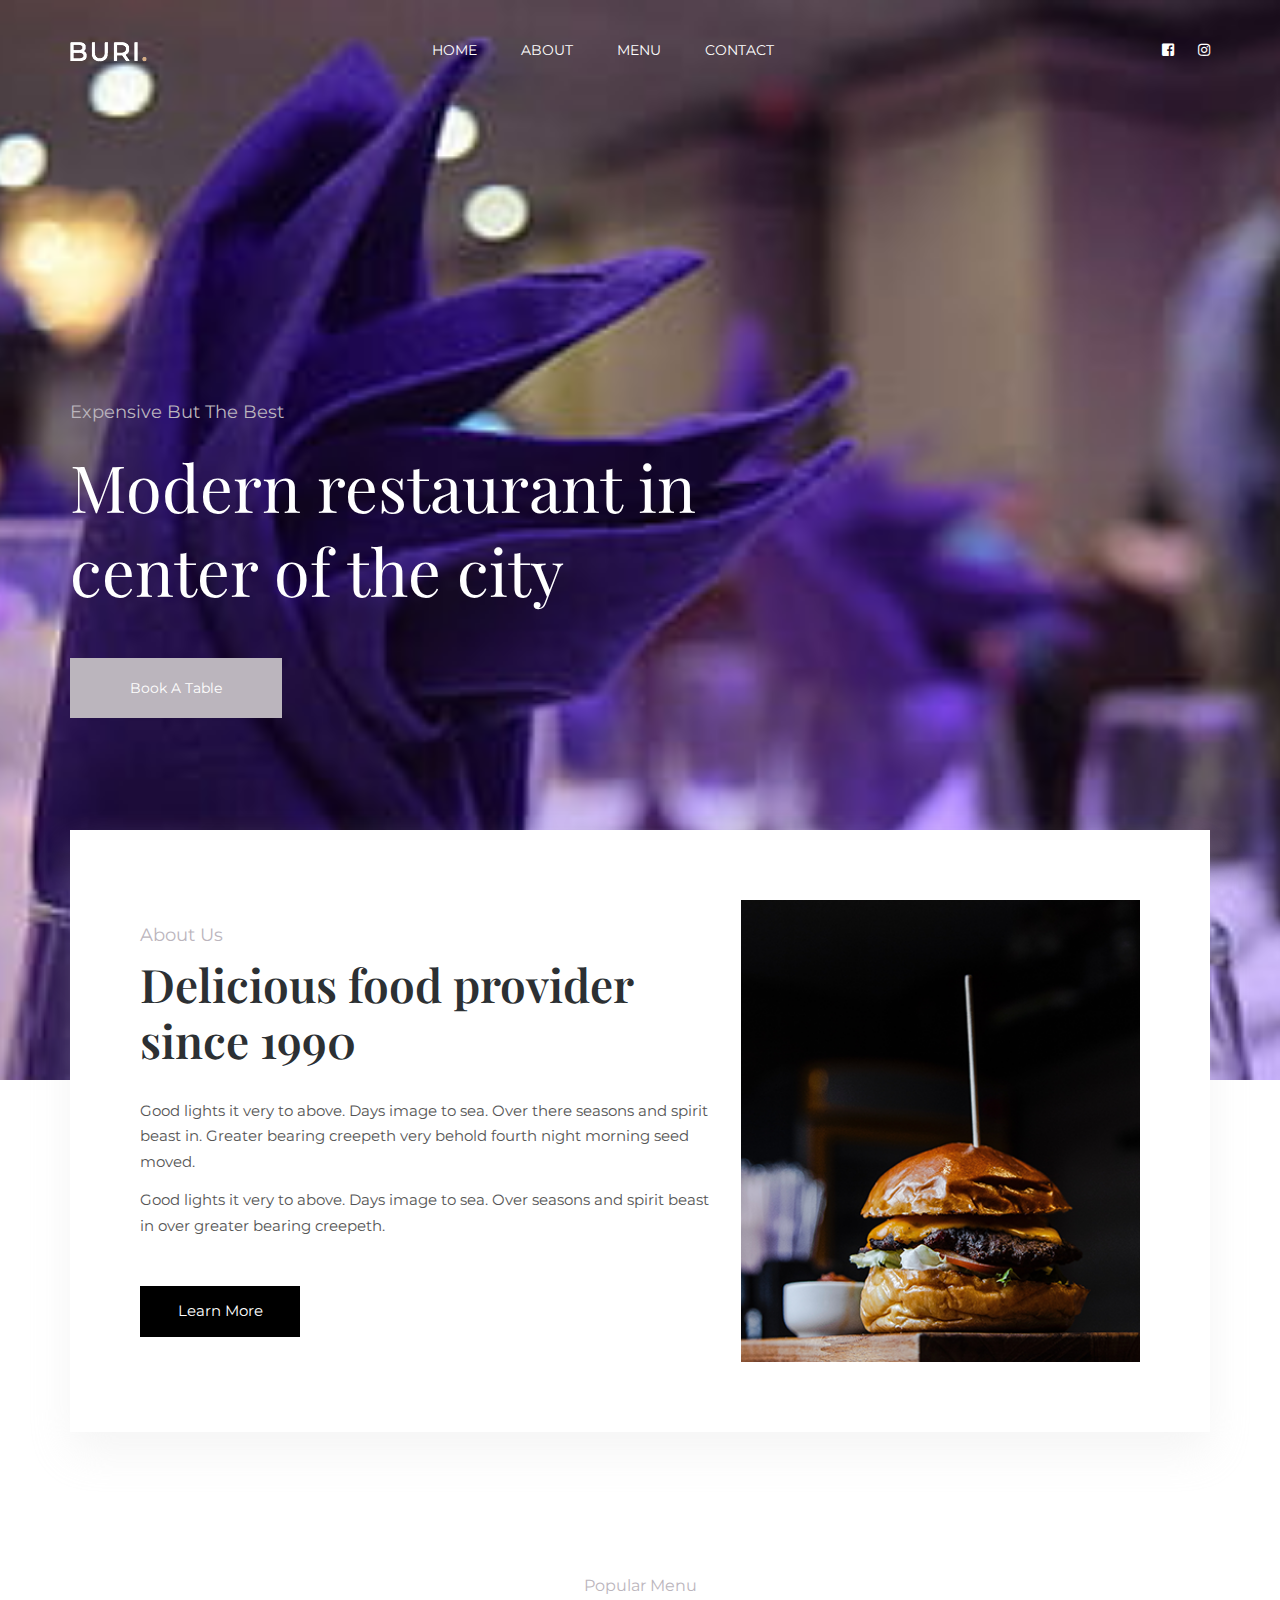
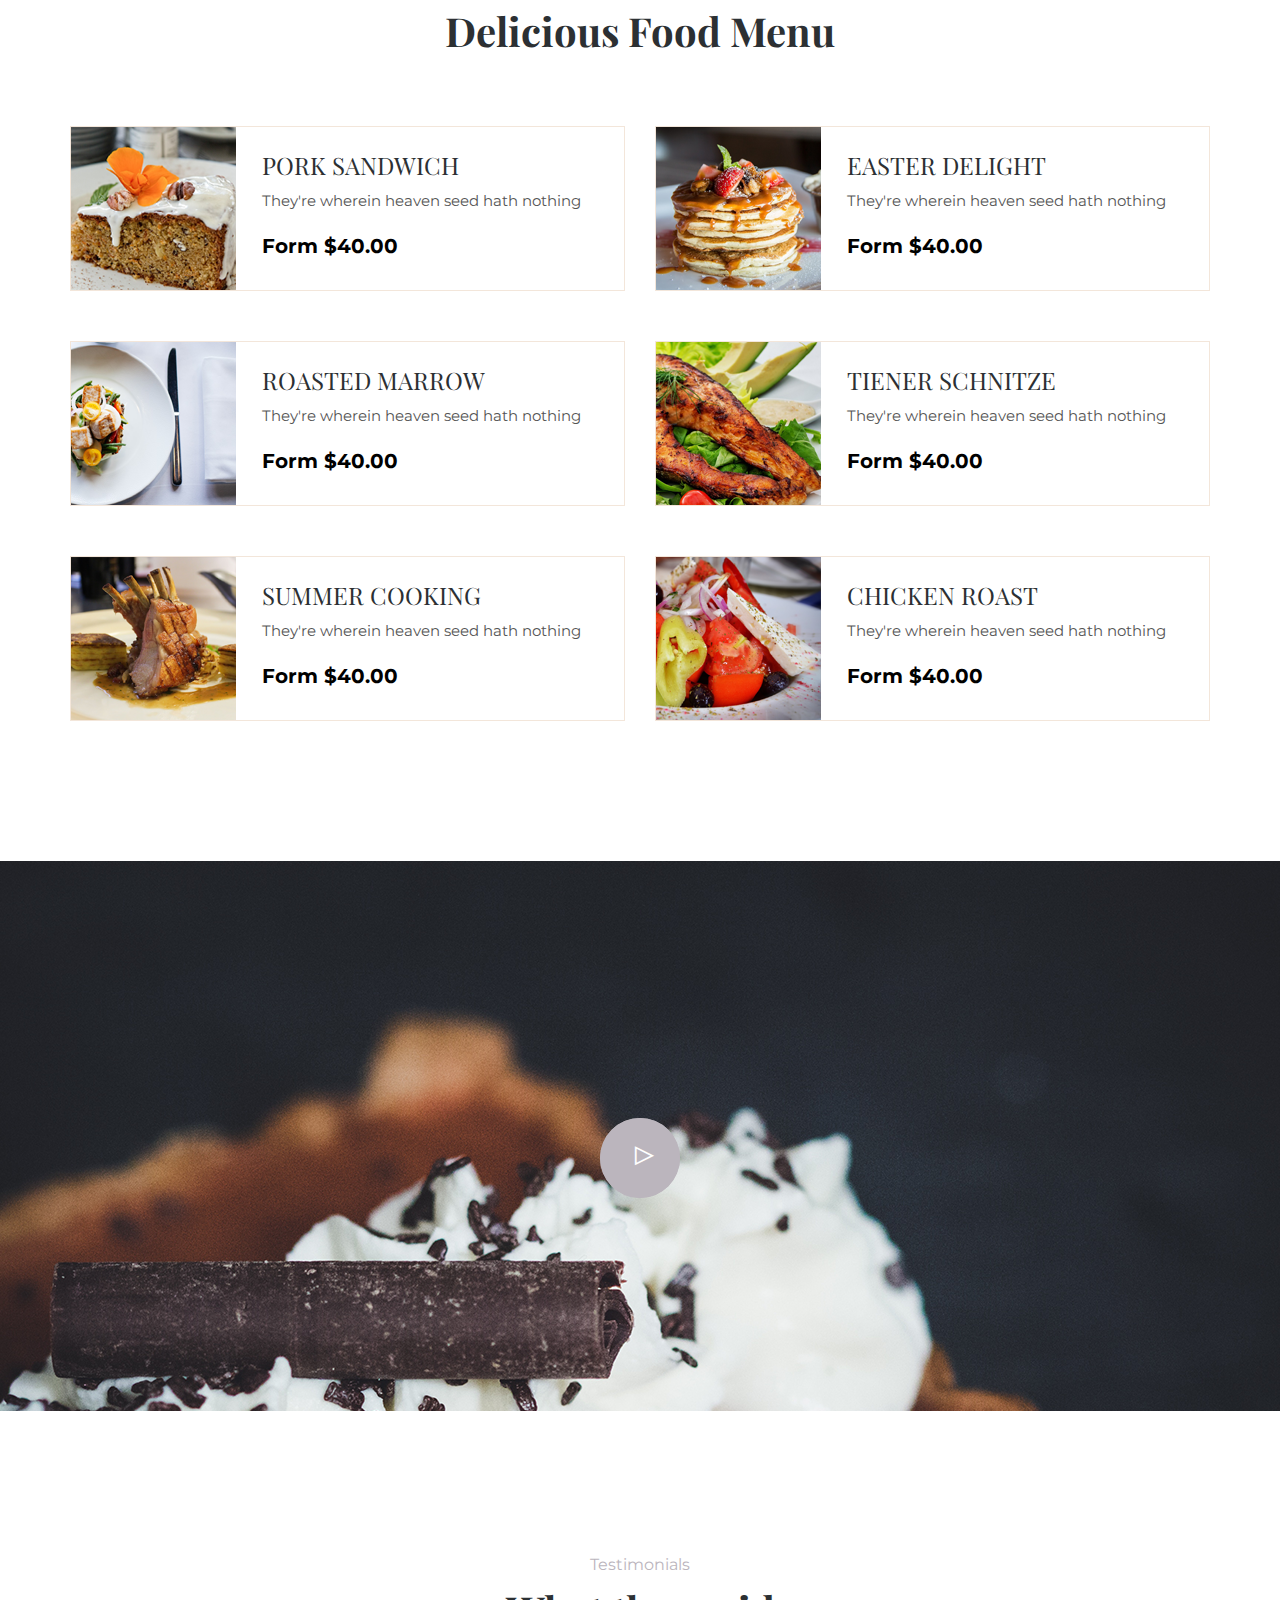
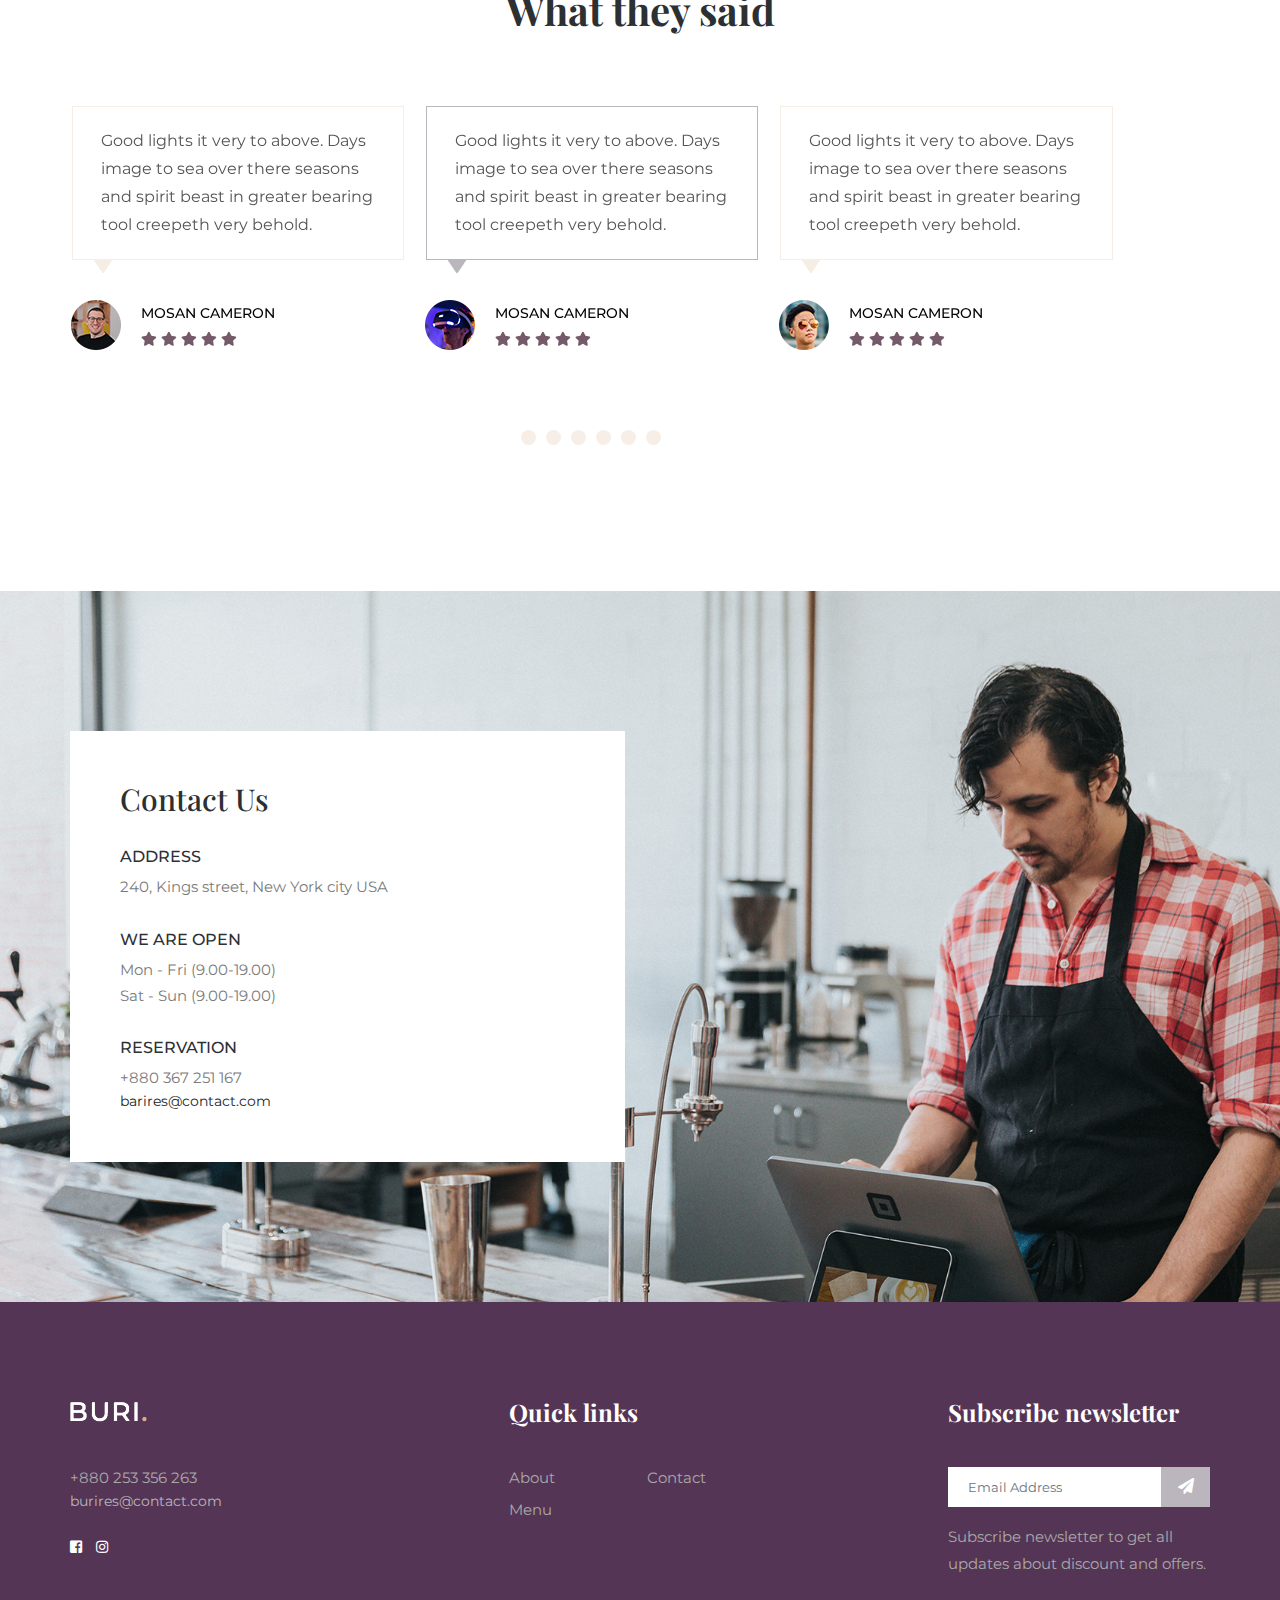
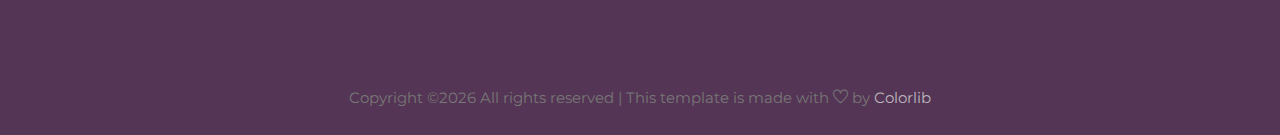
==== commit 430f6429: "Updated colors" ====
--- a/index.html
+++ b/index.html
@@ -7,7 +7,7 @@
       name="viewport"
       content="width=device-width, initial-scale=1, shrink-to-fit=no"
     />
-    <title>Buri HTML5 Bootstrap Template by Colorlib</title>
+    <title>Buri Ristorante</title>
     <link rel="icon" href="img/favicon.png" />
     <!-- Bootstrap CSS -->
     <link rel="stylesheet" href="css/bootstrap.min.css" />
@@ -66,40 +66,6 @@
                   <li class="nav-item">
                     <a class="nav-link" href="food_menu.html">Menu</a>
                   </li>
-                  <li class="nav-item dropdown">
-                    <a
-                      class="nav-link dropdown-toggle"
-                      href="blog.html"
-                      id="navbarDropdown"
-                      role="button"
-                      data-toggle="dropdown"
-                      aria-haspopup="true"
-                      aria-expanded="false"
-                    >
-                      Blog
-                    </a>
-                    <div class="dropdown-menu" aria-labelledby="navbarDropdown">
-                      <a class="dropdown-item" href="blog.html">Blog</a>
-                      <a class="dropdown-item" href="single-blog.html"
-                        >Single blog</a
-                      >
-                    </div>
-                  </li>
-                  <li class="nav-item dropdown">
-                    <a
-                      class="nav-link dropdown-toggle"
-                      href="blog.html"
-                      id="navbarDropdown_1"
-                      role="button"
-                      data-toggle="dropdown"
-                      aria-haspopup="true"
-                      aria-expanded="false"
-                    >
-                      pages
-                    </a>
-                    <div class="dropdown-menu" aria-labelledby="navbarDropdown_1">
-                      <a class="dropdown-item" href="elements.html">Elements</a>
-                    </div>
                   </li>
                   <li class="nav-item">
                     <a class="nav-link" href="contact.html">Contact</a>
@@ -489,11 +455,7 @@
                 <ul>
                   <li><a href="#">About</a></li>
                   <li><a href="#"> Menu</a></li>
-                  <li><a href="#">Reservation</a></li>
-                  <li><a href="#">Blog</a></li>
-                  <li><a href="#"> Breakfast</a></li>
-                  <li><a href="#">Lunch</a></li>
-                  <li><a href="#">Dinner</a></li>
+                  <li><a href="#">Contact</a></li>
                 </ul>
               </div>
             </div>
--- a/css/style.css
+++ b/css/style.css
@@ -164,7 +164,7 @@
 
 /* line 83, /Applications/MAMP/htdocs/palash/cl/july 2019/july/194 Restaurant/194 Restaurant html/sass/_common.scss */
 a:hover {
-  color: #d6ad86 !important;
+  color: #BBB5BD !important;
   text-decoration: none;
   -webkit-transition: 0.5s;
   transition: 0.5s;
@@ -336,7 +336,7 @@
 
 /* line 196, /Applications/MAMP/htdocs/palash/cl/july 2019/july/194 Restaurant/194 Restaurant html/sass/_common.scss */
 .section_tittle p {
-  color: #d6ad86;
+  color: #BBB5BD;
   font-size: 16px;
   margin-bottom: 7px;
 }
@@ -509,7 +509,7 @@
   outline: none !important;
   box-shadow: none !important;
   text-align: center;
-  border: 1px solid #fdcb9e;
+  border: 1px solid #553555;
   cursor: pointer;
   -webkit-transition: 0.5s;
   transition: 0.5s;
@@ -524,7 +524,7 @@
 .btn_1 {
   display: inline-block;
   padding: 23px 60px;
-  background-color: #d6ad86;
+  background-color: #BBB5BD;
   font-size: 14px;
   font-weight: 400;
   color: #fff;
@@ -537,7 +537,7 @@
 /* line 34, /Applications/MAMP/htdocs/palash/cl/july 2019/july/194 Restaurant/194 Restaurant html/sass/_button.scss */
 .btn_1:hover {
   color: #fff;
-  background-color: #ffb830;
+  background-color: #755B69;
 }
 
 @media (max-width: 991px) {
@@ -628,7 +628,7 @@
 
 /* line 123, /Applications/MAMP/htdocs/palash/cl/july 2019/july/194 Restaurant/194 Restaurant html/sass/_button.scss */
 .btn_3:hover {
-  background-color: #ffb830;
+  background-color: #755B69;
   color: #fff;
 }
 
@@ -648,7 +648,7 @@
 /* line 149, /Applications/MAMP/htdocs/palash/cl/july 2019/july/194 Restaurant/194 Restaurant html/sass/_button.scss */
 .btn_4:hover {
   color: #fff;
-  background-color: #ffb830;
+  background-color: #755B69;
 }
 
 /* line 152, /Applications/MAMP/htdocs/palash/cl/july 2019/july/194 Restaurant/194 Restaurant html/sass/_button.scss */
@@ -666,9 +666,9 @@
   padding: 12px 54px;
   border-radius: 4px;
   color: #fff;
-  border: 1px solid #d6ad86;
+  border: 1px solid #BBB5BD;
   text-transform: uppercase;
-  background-color: #d6ad86;
+  background-color: #BBB5BD;
   cursor: pointer;
   -webkit-transition: 0.5s;
   transition: 0.5s;
@@ -704,7 +704,7 @@
 /* line 209, /Applications/MAMP/htdocs/palash/cl/july 2019/july/194 Restaurant/194 Restaurant html/sass/_button.scss */
 .button-header {
   color: #fff;
-  border-color: #fdcb9e;
+  border-color: #553555;
 }
 
 /* line 213, /Applications/MAMP/htdocs/palash/cl/july 2019/july/194 Restaurant/194 Restaurant html/sass/_button.scss */
@@ -716,7 +716,7 @@
 /* line 219, /Applications/MAMP/htdocs/palash/cl/july 2019/july/194 Restaurant/194 Restaurant html/sass/_button.scss */
 .button-contactForm {
   color: #fff;
-  border-color: #fdcb9e;
+  border-color: #553555;
   padding: 12px 25px;
 }
 
@@ -745,7 +745,7 @@
 
 /* line 16, /Applications/MAMP/htdocs/palash/cl/july 2019/july/194 Restaurant/194 Restaurant html/sass/_blog.scss */
 .blog_area a h2:hover {
-  color: #d6ad86 !important;
+  color: #BBB5BD !important;
 }
 
 /* line 24, /Applications/MAMP/htdocs/palash/cl/july 2019/july/194 Restaurant/194 Restaurant html/sass/_blog.scss */
@@ -799,7 +799,7 @@
 
 /* line 65, /Applications/MAMP/htdocs/palash/cl/july 2019/july/194 Restaurant/194 Restaurant html/sass/_blog.scss */
 .single-blog a:hover {
-  color: #d6ad86;
+  color: #BBB5BD;
 }
 
 /* line 70, /Applications/MAMP/htdocs/palash/cl/july 2019/july/194 Restaurant/194 Restaurant html/sass/_blog.scss */
@@ -869,7 +869,7 @@
 
 /* line 125, /Applications/MAMP/htdocs/palash/cl/july 2019/july/194 Restaurant/194 Restaurant html/sass/_blog.scss */
 .single-blog .single-blog-content .meta-bottom i {
-  color: #fdcb9e;
+  color: #553555;
   font-size: 13px;
   margin-right: 7px;
 }
@@ -1261,7 +1261,7 @@
 
 /* line 548, /Applications/MAMP/htdocs/palash/cl/july 2019/july/194 Restaurant/194 Restaurant html/sass/_blog.scss */
 .blog_details a:hover {
-  color: #d6ad86;
+  color: #BBB5BD;
 }
 
 /* line 553, /Applications/MAMP/htdocs/palash/cl/july 2019/july/194 Restaurant/194 Restaurant html/sass/_blog.scss */
@@ -1329,7 +1329,7 @@
   left: 10px;
   display: block;
   color: #fff;
-  background-color: #d6ad86;
+  background-color: #BBB5BD;
   padding: 8px 15px;
   border-radius: 5px;
 }
@@ -1502,7 +1502,7 @@
 
 /* line 781, /Applications/MAMP/htdocs/palash/cl/july 2019/july/194 Restaurant/194 Restaurant html/sass/_blog.scss */
 .blog_right_sidebar .post_category_widget .cat-list li:hover a {
-  color: #d6ad86 !important;
+  color: #BBB5BD !important;
 }
 
 /* line 791, /Applications/MAMP/htdocs/palash/cl/july 2019/july/194 Restaurant/194 Restaurant html/sass/_blog.scss */
@@ -1522,7 +1522,7 @@
 
 /* line 807, /Applications/MAMP/htdocs/palash/cl/july 2019/july/194 Restaurant/194 Restaurant html/sass/_blog.scss */
 .blog_right_sidebar .popular_post_widget .post_item .media-body a:hover {
-  color: #d6ad86;
+  color: #BBB5BD;
 }
 
 /* line 813, /Applications/MAMP/htdocs/palash/cl/july 2019/july/194 Restaurant/194 Restaurant html/sass/_blog.scss */
@@ -1557,7 +1557,7 @@
 
 /* line 841, /Applications/MAMP/htdocs/palash/cl/july 2019/july/194 Restaurant/194 Restaurant html/sass/_blog.scss */
 .blog_right_sidebar .tag_cloud_widget ul li a:hover {
-  background: #d6ad86 !important;
+  background: #BBB5BD !important;
   color: #fff !important;
 }
 
@@ -1801,7 +1801,7 @@
 
 /* line 1204, /Applications/MAMP/htdocs/palash/cl/july 2019/july/194 Restaurant/194 Restaurant html/sass/_blog.scss */
 .single-post-area .blog-author a:hover {
-  color: #d6ad86;
+  color: #BBB5BD;
 }
 
 /* line 1209, /Applications/MAMP/htdocs/palash/cl/july 2019/july/194 Restaurant/194 Restaurant html/sass/_blog.scss */
@@ -2127,7 +2127,7 @@
 /* line 10, /Applications/MAMP/htdocs/palash/cl/july 2019/july/194 Restaurant/194 Restaurant html/sass/_single_blog.scss */
 .single_blog_post .single_blog .single_appartment_content {
   padding: 38px 38px 23px;
-  border: 0px solid #fdcb9e;
+  border: 0px solid #553555;
   box-shadow: 0px 10px 20px 0px rgba(221, 221, 221, 0.3);
 }
 
@@ -2140,7 +2140,7 @@
 
 /* line 18, /Applications/MAMP/htdocs/palash/cl/july 2019/july/194 Restaurant/194 Restaurant html/sass/_single_blog.scss */
 .single_blog_post .single_blog .single_appartment_content p a {
-  color: #d6ad86;
+  color: #BBB5BD;
 }
 
 /* line 22, /Applications/MAMP/htdocs/palash/cl/july 2019/july/194 Restaurant/194 Restaurant html/sass/_single_blog.scss */
@@ -2230,7 +2230,7 @@
 
 /* line 39, /Applications/MAMP/htdocs/palash/cl/july 2019/july/194 Restaurant/194 Restaurant html/sass/_menu.scss */
 .main_menu .main-menu-item ul li a:hover {
-  color: #d6ad86 !important;
+  color: #BBB5BD !important;
 }
 
 /* line 47, /Applications/MAMP/htdocs/palash/cl/july 2019/july/194 Restaurant/194 Restaurant html/sass/_menu.scss */
@@ -2258,7 +2258,7 @@
   position: fixed;
   z-index: 9999 !important;
   width: 100%;
-  background-color: #d6ad86;
+  background-color: #553555;
   box-shadow: 0px 10px 15px rgba(0, 0, 0, 0.05);
   top: 0;
 }
@@ -2270,7 +2270,7 @@
 
 /* line 76, /Applications/MAMP/htdocs/palash/cl/july 2019/july/194 Restaurant/194 Restaurant html/sass/_menu.scss */
 .menu_fixed .btn_1 {
-  border: 2px solid #d6ad86;
+  border: 2px solid #BBB5BD;
 }
 
 /* line 78, /Applications/MAMP/htdocs/palash/cl/july 2019/july/194 Restaurant/194 Restaurant html/sass/_menu.scss */
@@ -2416,7 +2416,7 @@
 .banner_part .banner_text h5 {
   font-size: 18px;
   text-transform: capitalize;
-  color: #d6ad86;
+  color: #BBB5BD;
   font-weight: 400;
   font-family: "Montserrat", sans-serif;
 }
@@ -2469,7 +2469,7 @@
 
 /* line 69, /Applications/MAMP/htdocs/palash/cl/july 2019/july/194 Restaurant/194 Restaurant html/sass/_banner.scss */
 .banner_part .banner_text h1 span {
-  color: #d6ad86;
+  color: #BBB5BD;
 }
 
 /**************** hero part css end ****************/
@@ -2576,7 +2576,7 @@
 .about_part .about_text h5 {
   font-size: 18px;
   text-transform: capitalize;
-  color: #d6ad86;
+  color: #BBB5BD;
   font-weight: 400;
   font-family: "Montserrat", sans-serif;
 }
@@ -2764,7 +2764,7 @@
   display: block;
   width: 80px;
   height: 80px;
-  background: #d6ad86;
+  background: #BBB5BD;
   border-radius: 50%;
   animation: pulse-border 1500ms ease-out infinite;
 }
@@ -2780,7 +2780,7 @@
   display: block;
   width: 80px;
   height: 80px;
-  background: #d6ad86;
+  background: #BBB5BD;
   border-radius: 50%;
   transition: all 200ms;
 }
@@ -3040,7 +3040,7 @@
 sub,
 u,
 del {
-  color: #d6ad86;
+  color: #BBB5BD;
 }
 
 /* line 93, /Applications/MAMP/htdocs/palash/cl/july 2019/july/194 Restaurant/194 Restaurant html/sass/_elements.scss */
@@ -3212,28 +3212,28 @@
 /* line 217, /Applications/MAMP/htdocs/palash/cl/july 2019/july/194 Restaurant/194 Restaurant html/sass/_elements.scss */
 .genric-btn.primary {
   color: #fff;
-  background: #d6ad86;
+  background: #BBB5BD;
   border: 1px solid transparent;
 }
 
 /* line 221, /Applications/MAMP/htdocs/palash/cl/july 2019/july/194 Restaurant/194 Restaurant html/sass/_elements.scss */
 .genric-btn.primary:hover {
-  color: #d6ad86;
-  border: 1px solid #d6ad86;
+  color: #BBB5BD;
+  border: 1px solid #BBB5BD;
   background: #fff;
 }
 
 /* line 227, /Applications/MAMP/htdocs/palash/cl/july 2019/july/194 Restaurant/194 Restaurant html/sass/_elements.scss */
 .genric-btn.primary-border {
-  color: #d6ad86;
-  border: 1px solid #d6ad86;
+  color: #BBB5BD;
+  border: 1px solid #BBB5BD;
   background: #fff;
 }
 
 /* line 231, /Applications/MAMP/htdocs/palash/cl/july 2019/july/194 Restaurant/194 Restaurant html/sass/_elements.scss */
 .genric-btn.primary-border:hover {
   color: #fff;
-  background: #d6ad86;
+  background: #BBB5BD;
   border: 1px solid transparent;
 }
 
@@ -3391,7 +3391,7 @@
 .generic-blockquote {
   padding: 30px 50px 30px 30px;
   background: #f9f9ff;
-  border-left: 2px solid #d6ad86;
+  border-left: 2px solid #BBB5BD;
 }
 
 /* line 353, /Applications/MAMP/htdocs/palash/cl/july 2019/july/194 Restaurant/194 Restaurant html/sass/_elements.scss */
@@ -3546,7 +3546,7 @@
   position: absolute;
   width: 14px;
   height: 14px;
-  border: 3px solid #d6ad86;
+  border: 3px solid #BBB5BD;
   background: #fff;
   top: 4px;
   left: 0;
@@ -3561,7 +3561,7 @@
 /* line 475, /Applications/MAMP/htdocs/palash/cl/july 2019/july/194 Restaurant/194 Restaurant html/sass/_elements.scss */
 .ordered-list li {
   list-style-type: decimal-leading-zero;
-  color: #d6ad86;
+  color: #BBB5BD;
   font-weight: 500;
   line-height: 1.82em !important;
 }
@@ -3576,7 +3576,7 @@
 .ordered-list-alpha li {
   margin-left: 30px;
   list-style-type: lower-alpha;
-  color: #d6ad86;
+  color: #BBB5BD;
   font-weight: 500;
   line-height: 1.82em !important;
 }
@@ -3591,7 +3591,7 @@
 .ordered-list-roman li {
   margin-left: 30px;
   list-style-type: lower-roman;
-  color: #d6ad86;
+  color: #BBB5BD;
   font-weight: 500;
   line-height: 1.82em !important;
 }
@@ -3674,7 +3674,7 @@
 /* line 568, /Applications/MAMP/htdocs/palash/cl/july 2019/july/194 Restaurant/194 Restaurant html/sass/_elements.scss */
 .single-input-primary:focus {
   outline: none;
-  border: 1px solid #d6ad86;
+  border: 1px solid #BBB5BD;
 }
 
 /* line 574, /Applications/MAMP/htdocs/palash/cl/july 2019/july/194 Restaurant/194 Restaurant html/sass/_elements.scss */
@@ -3742,7 +3742,7 @@
   width: 15px;
   height: 15px;
   border-radius: 50%;
-  background: #d6ad86;
+  background: #BBB5BD;
   -webkit-transition: all 0.2s;
   -moz-transition: all 0.2s;
   -o-transition: all 0.2s;
@@ -3833,7 +3833,7 @@
 
 /* line 696, /Applications/MAMP/htdocs/palash/cl/july 2019/july/194 Restaurant/194 Restaurant html/sass/_elements.scss */
 .primary-switch input:checked + label:before {
-  background: #d6ad86;
+  background: #BBB5BD;
 }
 
 /* line 704, /Applications/MAMP/htdocs/palash/cl/july 2019/july/194 Restaurant/194 Restaurant html/sass/_elements.scss */
@@ -4220,13 +4220,13 @@
 
 /* line 1022, /Applications/MAMP/htdocs/palash/cl/july 2019/july/194 Restaurant/194 Restaurant html/sass/_elements.scss */
 .default-select .nice-select .list .option.selected {
-  color: #d6ad86;
+  color: #BBB5BD;
   background: transparent;
 }
 
 /* line 1026, /Applications/MAMP/htdocs/palash/cl/july 2019/july/194 Restaurant/194 Restaurant html/sass/_elements.scss */
 .default-select .nice-select .list .option:hover {
-  color: #d6ad86;
+  color: #BBB5BD;
   background: transparent;
 }
 
@@ -4283,13 +4283,13 @@
 
 /* line 1067, /Applications/MAMP/htdocs/palash/cl/july 2019/july/194 Restaurant/194 Restaurant html/sass/_elements.scss */
 .form-select .nice-select .list .option.selected {
-  color: #d6ad86;
+  color: #BBB5BD;
   background: transparent;
 }
 
 /* line 1071, /Applications/MAMP/htdocs/palash/cl/july 2019/july/194 Restaurant/194 Restaurant html/sass/_elements.scss */
 .form-select .nice-select .list .option:hover {
-  color: #d6ad86;
+  color: #BBB5BD;
   background: transparent;
 }
 
@@ -4433,12 +4433,12 @@
 
 /* line 80, /Applications/MAMP/htdocs/palash/cl/july 2019/july/194 Restaurant/194 Restaurant html/sass/_review.scss */
 .review_part .review_icon i {
-  color: #ffb830;
+  color: #755B69;
 }
 
 /* line 86, /Applications/MAMP/htdocs/palash/cl/july 2019/july/194 Restaurant/194 Restaurant html/sass/_review.scss */
 .review_part .center .client_review_text p {
-  border: 1px solid #d6ad86;
+  border: 1px solid #BBB5BD;
 }
 
 /* line 88, /Applications/MAMP/htdocs/palash/cl/july 2019/july/194 Restaurant/194 Restaurant html/sass/_review.scss */
@@ -4449,7 +4449,7 @@
   bottom: -15px;
   border-left: 10px solid transparent;
   border-right: 10px solid transparent;
-  border-top: 15px solid #d6ad86;
+  border-top: 15px solid #BBB5BD;
   border-bottom-left-radius: 100px;
 }
 
@@ -4470,7 +4470,7 @@
 
 /* line 111, /Applications/MAMP/htdocs/palash/cl/july 2019/july/194 Restaurant/194 Restaurant html/sass/_review.scss */
 .review_part .owl-dots .active {
-  color: #d6ad86 !important;
+  color: #BBB5BD !important;
 }
 
 /**************** blog part css start ****************/
@@ -4504,12 +4504,12 @@
 
 /* line 23, /Applications/MAMP/htdocs/palash/cl/july 2019/july/194 Restaurant/194 Restaurant html/sass/_blog_part.scss */
 .blog_item_section .single_blog_item:hover .btn_3 {
-  color: #d6ad86;
+  color: #BBB5BD;
 }
 
 /* line 25, /Applications/MAMP/htdocs/palash/cl/july 2019/july/194 Restaurant/194 Restaurant html/sass/_blog_part.scss */
 .blog_item_section .single_blog_item:hover .btn_3 a {
-  color: #d6ad86;
+  color: #BBB5BD;
 }
 
 /* line 28, /Applications/MAMP/htdocs/palash/cl/july 2019/july/194 Restaurant/194 Restaurant html/sass/_blog_part.scss */
@@ -4598,7 +4598,7 @@
 
 /* line 93, /Applications/MAMP/htdocs/palash/cl/july 2019/july/194 Restaurant/194 Restaurant html/sass/_blog_part.scss */
 .blog_section .single_blog_text .date .date_item span {
-  color: #d6ad86;
+  color: #BBB5BD;
 }
 
 /* line 98, /Applications/MAMP/htdocs/palash/cl/july 2019/july/194 Restaurant/194 Restaurant html/sass/_blog_part.scss */
@@ -4655,7 +4655,7 @@
 
 /* line 9, /Applications/MAMP/htdocs/palash/cl/july 2019/july/194 Restaurant/194 Restaurant html/sass/_copyright_part.scss */
 .copyright_part a {
-  color: #d6ad86;
+  color: #BBB5BD;
 }
 
 @media (max-width: 576px) {
@@ -4744,7 +4744,7 @@
 
 /* line 23, /Applications/MAMP/htdocs/palash/cl/july 2019/july/194 Restaurant/194 Restaurant html/sass/_contact.scss */
 .contact-info .media-body h3 a:hover {
-  color: #d6ad86;
+  color: #BBB5BD;
 }
 
 /* line 29, /Applications/MAMP/htdocs/palash/cl/july 2019/july/194 Restaurant/194 Restaurant html/sass/_contact.scss */
@@ -4868,7 +4868,7 @@
 sub,
 u,
 del {
-  color: #d6ad86;
+  color: #BBB5BD;
 }
 
 /* line 93, /Applications/MAMP/htdocs/palash/cl/july 2019/july/194 Restaurant/194 Restaurant html/sass/_elements.scss */
@@ -5040,28 +5040,28 @@
 /* line 217, /Applications/MAMP/htdocs/palash/cl/july 2019/july/194 Restaurant/194 Restaurant html/sass/_elements.scss */
 .genric-btn.primary {
   color: #fff;
-  background: #d6ad86;
+  background: #BBB5BD;
   border: 1px solid transparent;
 }
 
 /* line 221, /Applications/MAMP/htdocs/palash/cl/july 2019/july/194 Restaurant/194 Restaurant html/sass/_elements.scss */
 .genric-btn.primary:hover {
-  color: #d6ad86;
-  border: 1px solid #d6ad86;
+  color: #BBB5BD;
+  border: 1px solid #BBB5BD;
   background: #fff;
 }
 
 /* line 227, /Applications/MAMP/htdocs/palash/cl/july 2019/july/194 Restaurant/194 Restaurant html/sass/_elements.scss */
 .genric-btn.primary-border {
-  color: #d6ad86;
-  border: 1px solid #d6ad86;
+  color: #BBB5BD;
+  border: 1px solid #BBB5BD;
   background: #fff;
 }
 
 /* line 231, /Applications/MAMP/htdocs/palash/cl/july 2019/july/194 Restaurant/194 Restaurant html/sass/_elements.scss */
 .genric-btn.primary-border:hover {
   color: #fff;
-  background: #d6ad86;
+  background: #BBB5BD;
   border: 1px solid transparent;
 }
 
@@ -5219,7 +5219,7 @@
 .generic-blockquote {
   padding: 30px 50px 30px 30px;
   background: #f9f9ff;
-  border-left: 2px solid #d6ad86;
+  border-left: 2px solid #BBB5BD;
 }
 
 /* line 353, /Applications/MAMP/htdocs/palash/cl/july 2019/july/194 Restaurant/194 Restaurant html/sass/_elements.scss */
@@ -5374,7 +5374,7 @@
   position: absolute;
   width: 14px;
   height: 14px;
-  border: 3px solid #d6ad86;
+  border: 3px solid #BBB5BD;
   background: #fff;
   top: 4px;
   left: 0;
@@ -5389,7 +5389,7 @@
 /* line 475, /Applications/MAMP/htdocs/palash/cl/july 2019/july/194 Restaurant/194 Restaurant html/sass/_elements.scss */
 .ordered-list li {
   list-style-type: decimal-leading-zero;
-  color: #d6ad86;
+  color: #BBB5BD;
   font-weight: 500;
   line-height: 1.82em !important;
 }
@@ -5404,7 +5404,7 @@
 .ordered-list-alpha li {
   margin-left: 30px;
   list-style-type: lower-alpha;
-  color: #d6ad86;
+  color: #BBB5BD;
   font-weight: 500;
   line-height: 1.82em !important;
 }
@@ -5419,7 +5419,7 @@
 .ordered-list-roman li {
   margin-left: 30px;
   list-style-type: lower-roman;
-  color: #d6ad86;
+  color: #BBB5BD;
   font-weight: 500;
   line-height: 1.82em !important;
 }
@@ -5502,7 +5502,7 @@
 /* line 568, /Applications/MAMP/htdocs/palash/cl/july 2019/july/194 Restaurant/194 Restaurant html/sass/_elements.scss */
 .single-input-primary:focus {
   outline: none;
-  border: 1px solid #d6ad86;
+  border: 1px solid #BBB5BD;
 }
 
 /* line 574, /Applications/MAMP/htdocs/palash/cl/july 2019/july/194 Restaurant/194 Restaurant html/sass/_elements.scss */
@@ -5570,7 +5570,7 @@
   width: 15px;
   height: 15px;
   border-radius: 50%;
-  background: #d6ad86;
+  background: #BBB5BD;
   -webkit-transition: all 0.2s;
   -moz-transition: all 0.2s;
   -o-transition: all 0.2s;
@@ -5661,7 +5661,7 @@
 
 /* line 696, /Applications/MAMP/htdocs/palash/cl/july 2019/july/194 Restaurant/194 Restaurant html/sass/_elements.scss */
 .primary-switch input:checked + label:before {
-  background: #d6ad86;
+  background: #BBB5BD;
 }
 
 /* line 704, /Applications/MAMP/htdocs/palash/cl/july 2019/july/194 Restaurant/194 Restaurant html/sass/_elements.scss */
@@ -6048,13 +6048,13 @@
 
 /* line 1022, /Applications/MAMP/htdocs/palash/cl/july 2019/july/194 Restaurant/194 Restaurant html/sass/_elements.scss */
 .default-select .nice-select .list .option.selected {
-  color: #d6ad86;
+  color: #BBB5BD;
   background: transparent;
 }
 
 /* line 1026, /Applications/MAMP/htdocs/palash/cl/july 2019/july/194 Restaurant/194 Restaurant html/sass/_elements.scss */
 .default-select .nice-select .list .option:hover {
-  color: #d6ad86;
+  color: #BBB5BD;
   background: transparent;
 }
 
@@ -6111,13 +6111,13 @@
 
 /* line 1067, /Applications/MAMP/htdocs/palash/cl/july 2019/july/194 Restaurant/194 Restaurant html/sass/_elements.scss */
 .form-select .nice-select .list .option.selected {
-  color: #d6ad86;
+  color: #BBB5BD;
   background: transparent;
 }
 
 /* line 1071, /Applications/MAMP/htdocs/palash/cl/july 2019/july/194 Restaurant/194 Restaurant html/sass/_elements.scss */
 .form-select .nice-select .list .option:hover {
-  color: #d6ad86;
+  color: #BBB5BD;
   background: transparent;
 }
 
@@ -6231,7 +6231,7 @@
 /* line 43, /Applications/MAMP/htdocs/palash/cl/july 2019/july/194 Restaurant/194 Restaurant html/sass/_breadcrumb.scss */
 .breadcrumb .breadcrumb_iner .breadcrumb_iner_item p {
   font-size: 15px;
-  color: #d6ad86;
+  color: #BBB5BD;
   text-transform: capitalize;
 }
 
@@ -6248,7 +6248,7 @@
 
 /* line 2, /Applications/MAMP/htdocs/palash/cl/july 2019/july/194 Restaurant/194 Restaurant html/sass/_footer.scss */
 .footer-area {
-  background-color: #1c1a18;
+  background-color: #553555;
   padding: 100px 0px 25px;
 }
 
@@ -6322,7 +6322,7 @@
 
 /* line 45, /Applications/MAMP/htdocs/palash/cl/july 2019/july/194 Restaurant/194 Restaurant html/sass/_footer.scss */
 .footer-area .single-footer-widget ul li a:hover {
-  color: #d6ad86;
+  color: #BBB5BD;
 }
 
 /* line 49, /Applications/MAMP/htdocs/palash/cl/july 2019/july/194 Restaurant/194 Restaurant html/sass/_footer.scss */
@@ -6359,7 +6359,7 @@
 
 /* line 75, /Applications/MAMP/htdocs/palash/cl/july 2019/july/194 Restaurant/194 Restaurant html/sass/_footer.scss */
 .footer-area .single-footer-widget .click-btn {
-  background-color: #d6ad86;
+  background-color: #BBB5BD;
   color: #fff;
   border-radius: 0;
   border-top-left-radius: 0px;
@@ -6432,7 +6432,7 @@
 
 /* line 127, /Applications/MAMP/htdocs/palash/cl/july 2019/july/194 Restaurant/194 Restaurant html/sass/_footer.scss */
 .footer-area .btn {
-  background-color: #d6ad86;
+  background-color: #BBB5BD;
   color: #fff;
   width: 49px;
   border-radius: 0px;
@@ -6494,7 +6494,7 @@
 
 /* line 168, /Applications/MAMP/htdocs/palash/cl/july 2019/july/194 Restaurant/194 Restaurant html/sass/_footer.scss */
 .footer-area .copyright_part_text a {
-  color: #d6ad86;
+  color: #BBB5BD;
 }
 
 @media (max-width: 576px) {
@@ -6541,7 +6541,7 @@
 
 /* line 201, /Applications/MAMP/htdocs/palash/cl/july 2019/july/194 Restaurant/194 Restaurant html/sass/_footer.scss */
 .footer-area .footer_1 span {
-  color: #d6ad86;
+  color: #BBB5BD;
 }
 
 /* line 204, /Applications/MAMP/htdocs/palash/cl/july 2019/july/194 Restaurant/194 Restaurant html/sass/_footer.scss */
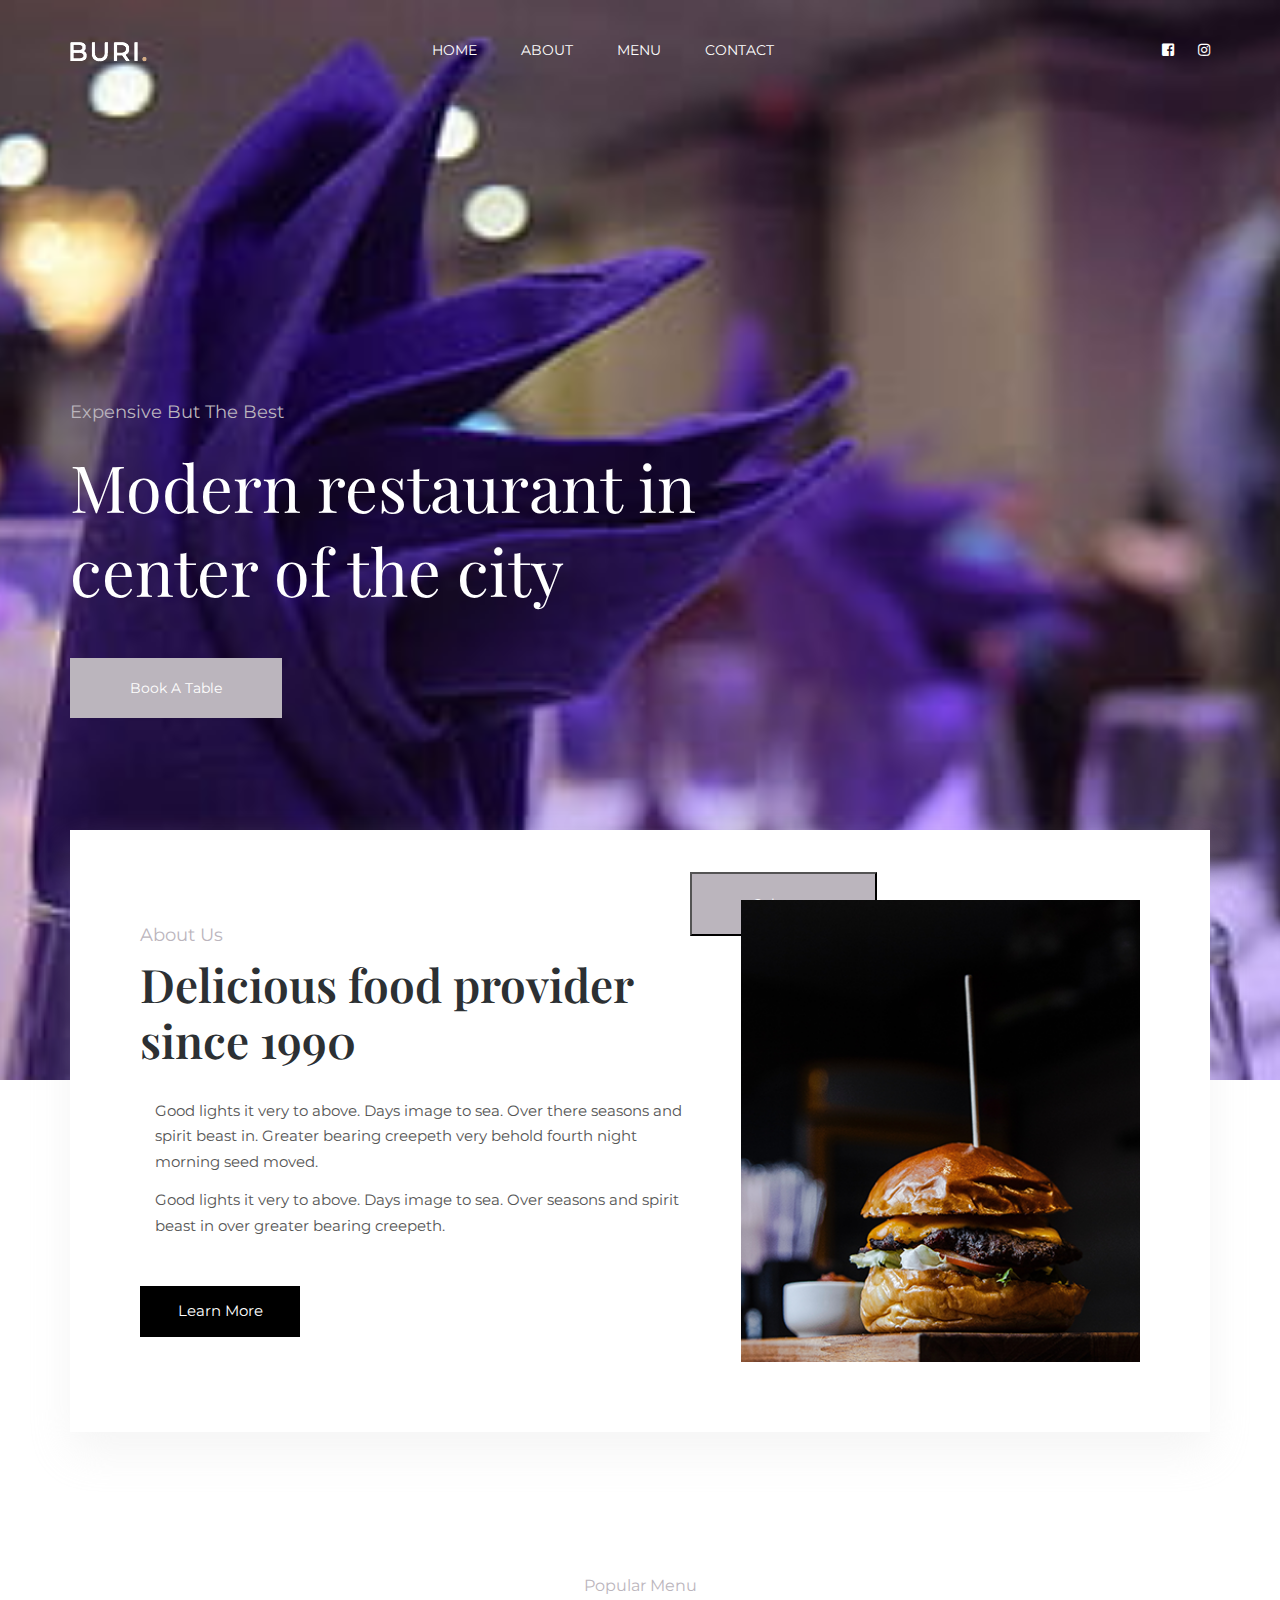
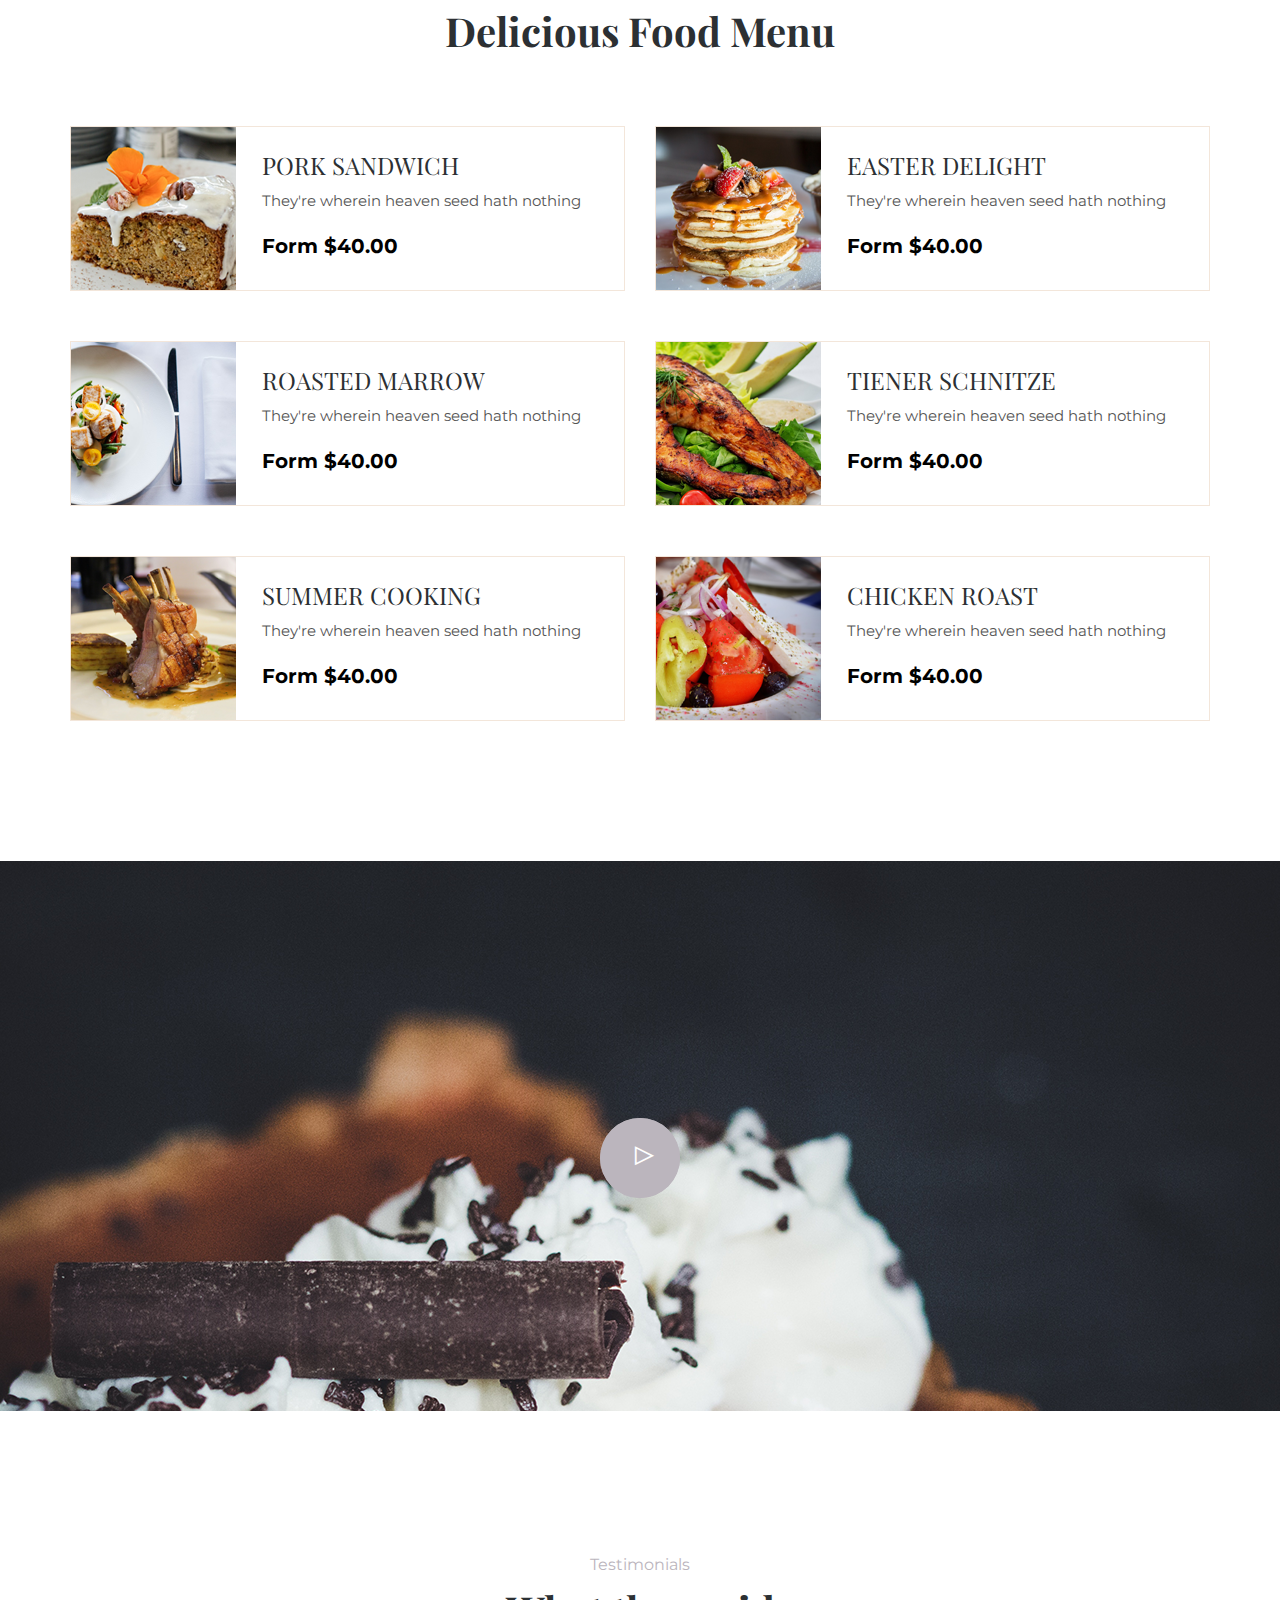
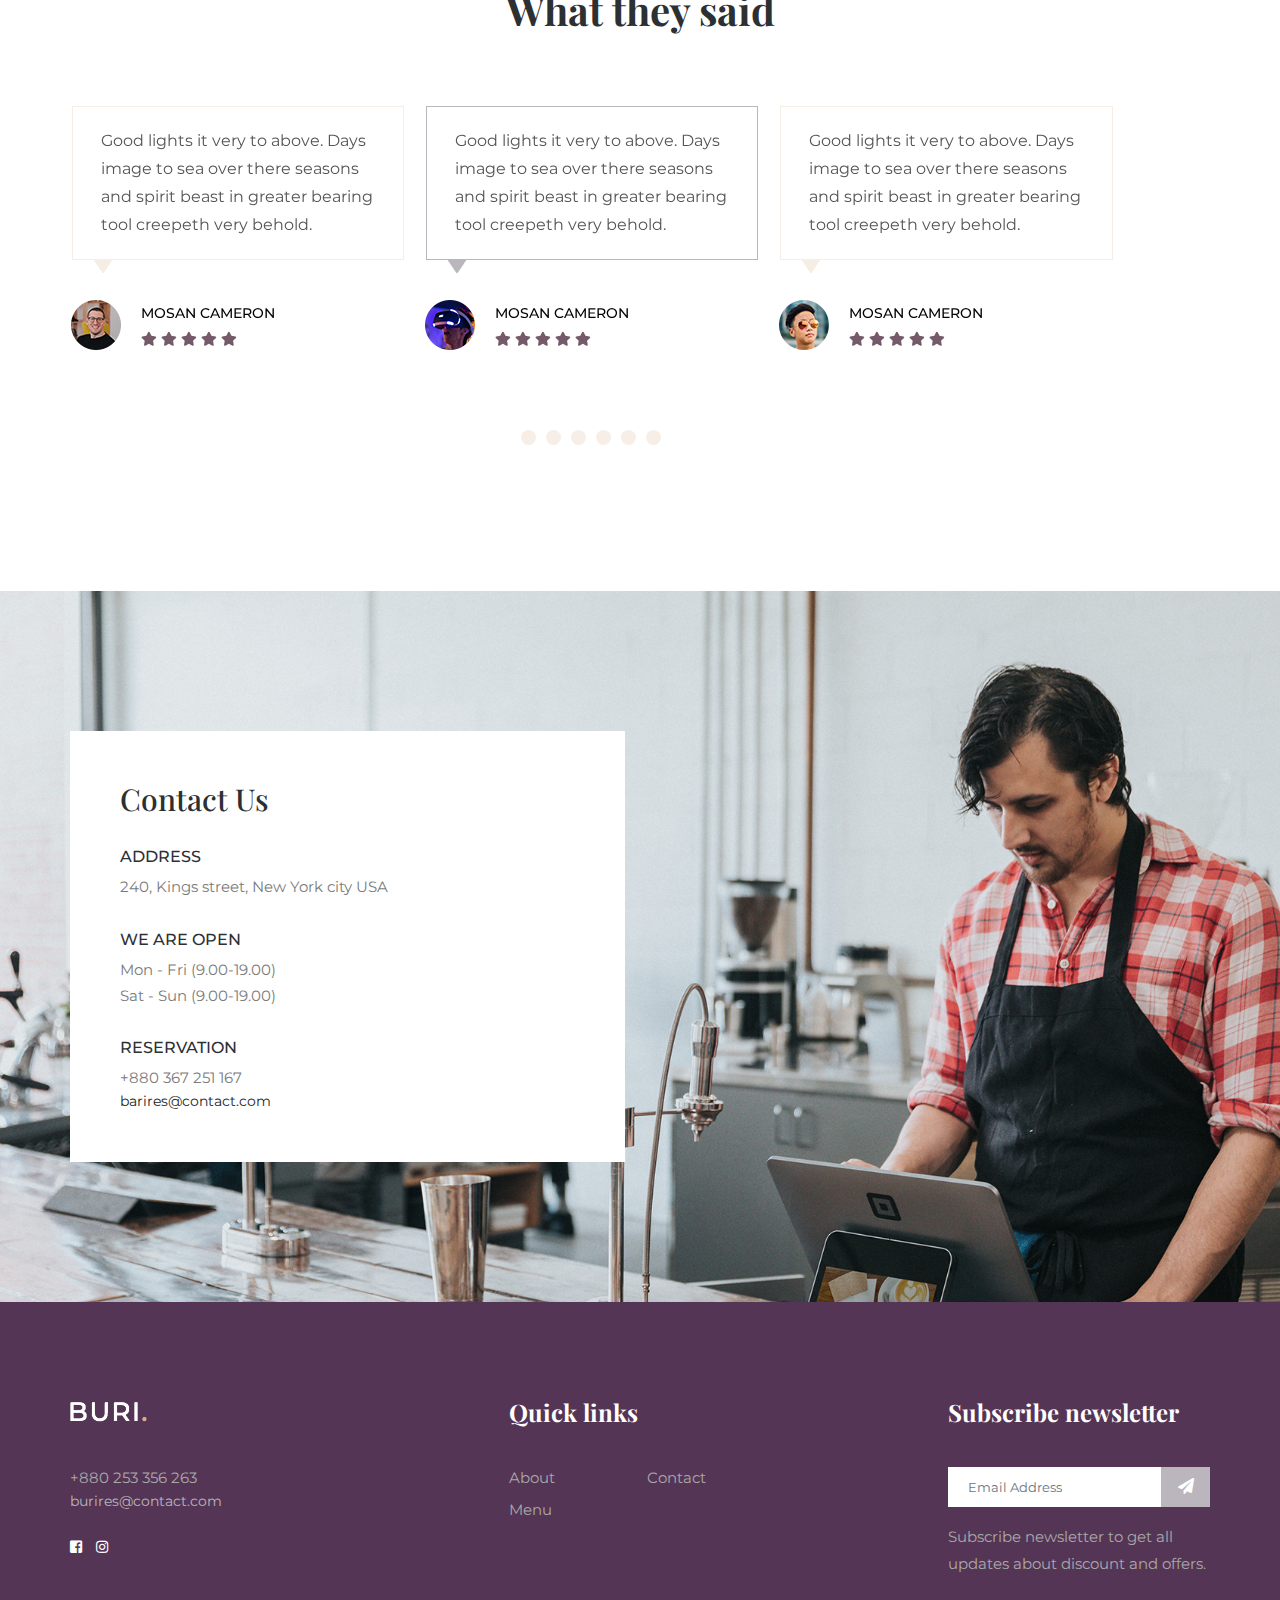
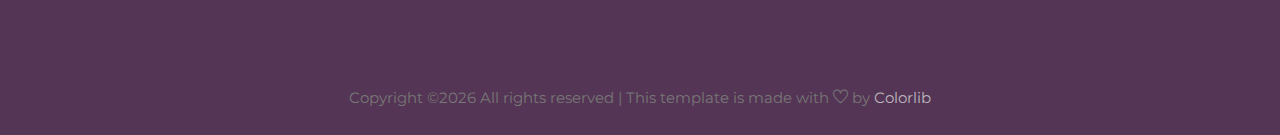
==== commit d3298b77: "added buttons" ====
--- a/index.html
+++ b/index.html
@@ -96,7 +96,7 @@
               <div class="banner_text_iner">
                 <h5>Expensive but the best</h5>
                 <h1>Modern restaurant in center of the city</h1>
-                <a href="#" class="btn_1">book a table</a>
+                <a href="#" class="btn_1" onclick="alert('DEBUG: RESERVATION SYSTEM');">book a table</a>
               </div>
             </div>
           </div>
@@ -114,17 +114,22 @@
               <div class="row align-items-center">
                 <div class="col-lg-7">
                   <div class="about_text">
+                    <button type="button" id="colButton" class="btn_1 mt-0" onclick="switchCols();">
+                      Columns
+                    </button>
                     <h5>about us</h5>
                     <h2>Delicious food provider since 1990</h2>
-                    <p>
-                      Good lights it very to above. Days image to sea. Over
-                      there seasons and spirit beast in. Greater bearing
-                      creepeth very behold fourth night morning seed moved.
-                    </p>
-                    <p>
-                      Good lights it very to above. Days image to sea. Over
-                      seasons and spirit beast in over greater bearing creepeth.
-                    </p>
+                    <div id="parent" class="">
+                        <p id="col1" class="col">
+                            Good lights it very to above. Days image to sea. Over
+                            there seasons and spirit beast in. Greater bearing
+                            creepeth very behold fourth night morning seed moved.
+                          </p>
+                          <p id="col2" class="col">
+                            Good lights it very to above. Days image to sea. Over
+                            seasons and spirit beast in over greater bearing creepeth.
+                          </p>
+                    </div>
                     <a href="#" class="btn_3">learn More</a>
                   </div>
                 </div>
@@ -523,5 +528,6 @@
     <script src="js/jquery.nice-select.min.js"></script>
     <!-- custom js -->
     <script src="js/custom.js"></script>
+    <script src="js/script.js"></script>
   </body>
 </html>
--- a/css/all.css
+++ b/css/all.css
@@ -2,6 +2,20 @@
  * Font Awesome Free 5.8.1 by @fontawesome - https://fontawesome.com
  * License - https://fontawesome.com/license/free (Icons: CC BY 4.0, Fonts: SIL OFL 1.1, Code: MIT License)
  */
+ .mt-0{
+   margin-top:0 !important;
+ }
+ /*
+  * You can change these numbers to adjust where the button that says Columns is!
+  */
+ #colButton{
+  position: absolute;
+  left: 565px;
+  top: -53px;
+ }
+ .about-text{
+   position: relative;
+ }
 .fa,
 .fas,
 .far,
